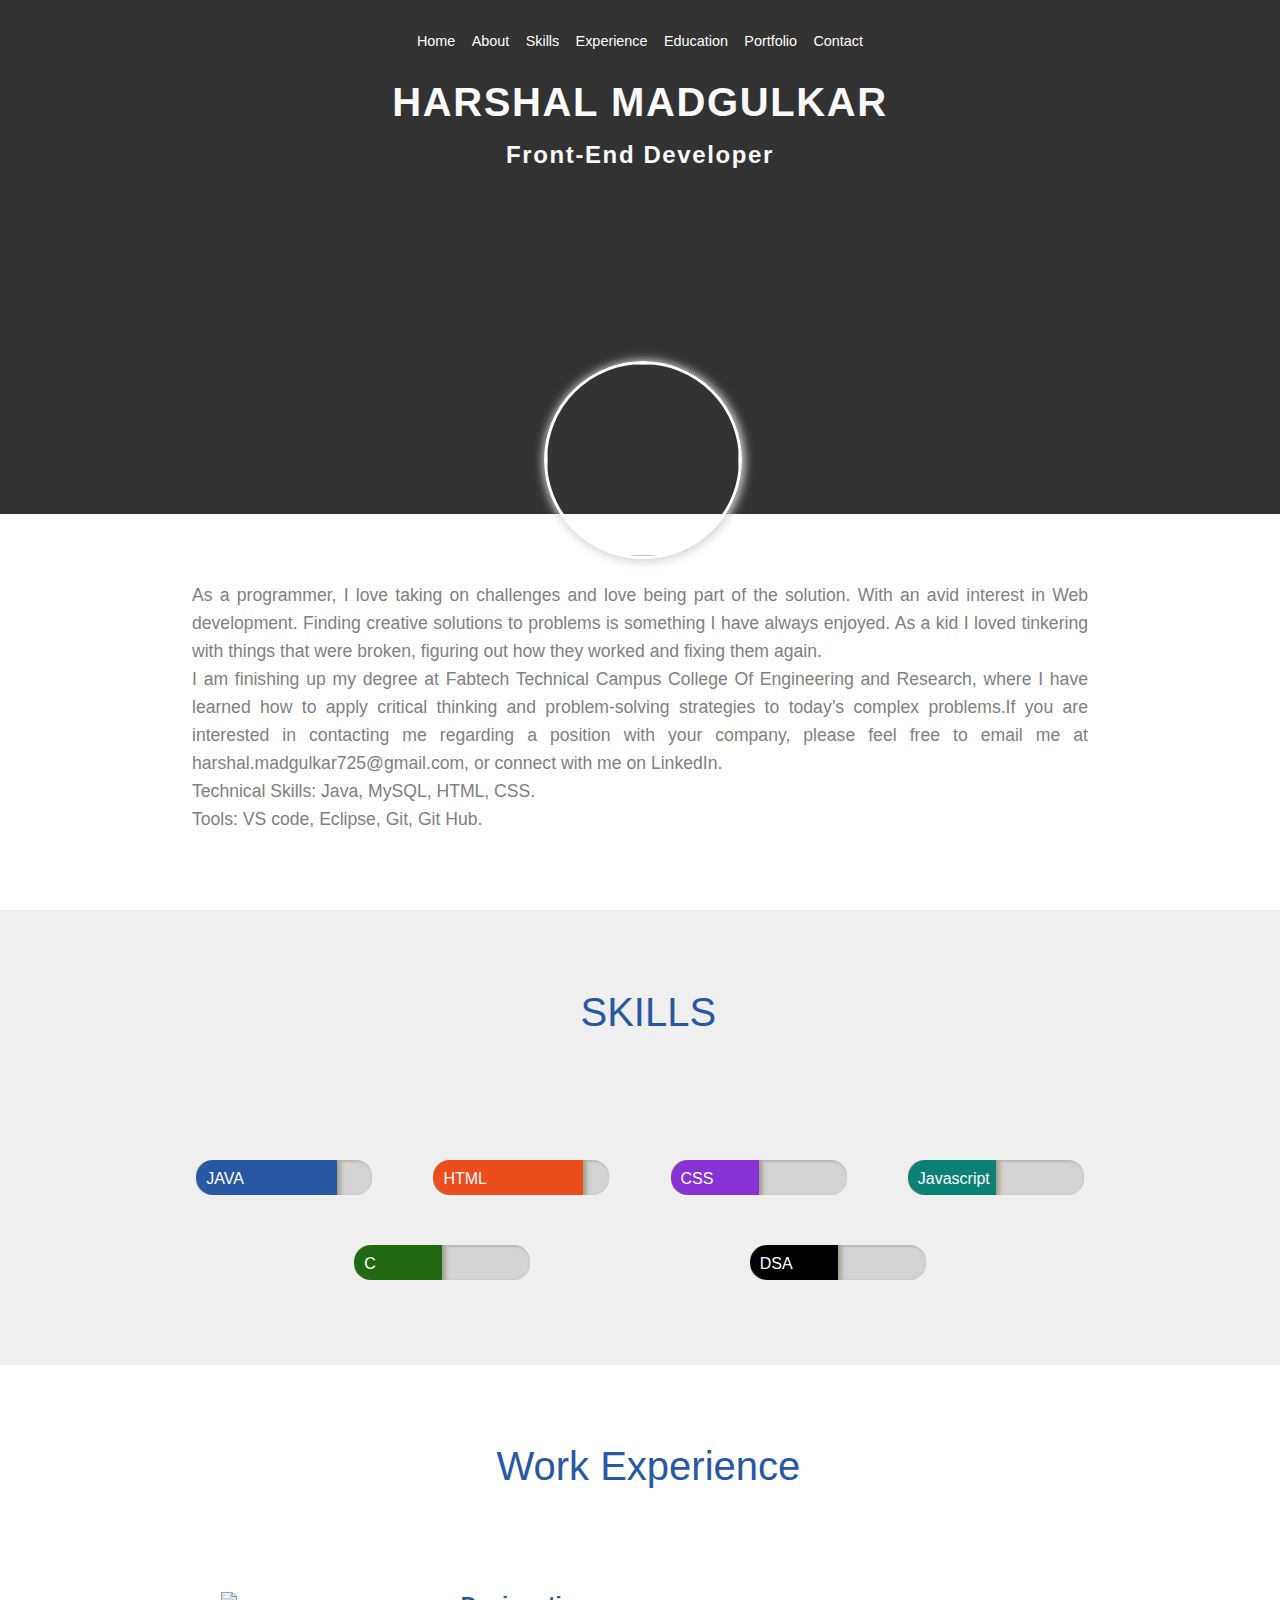
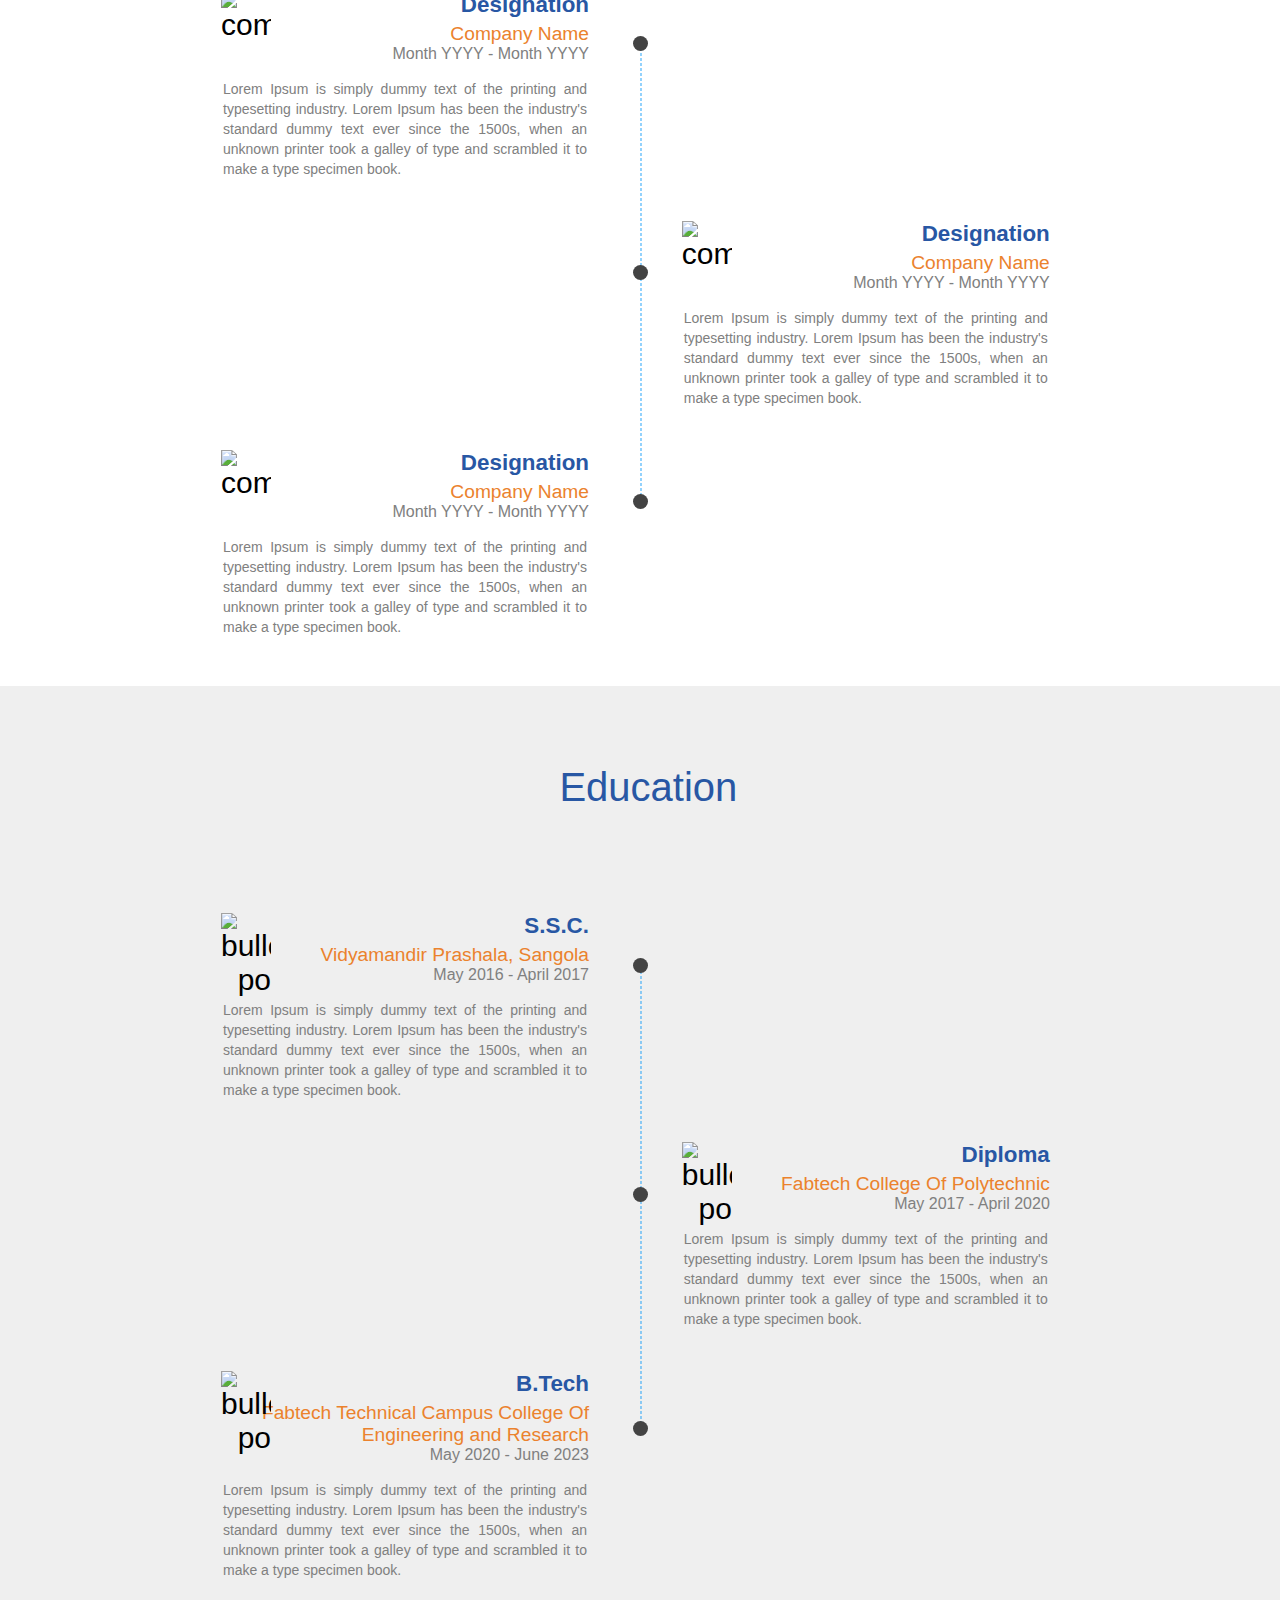
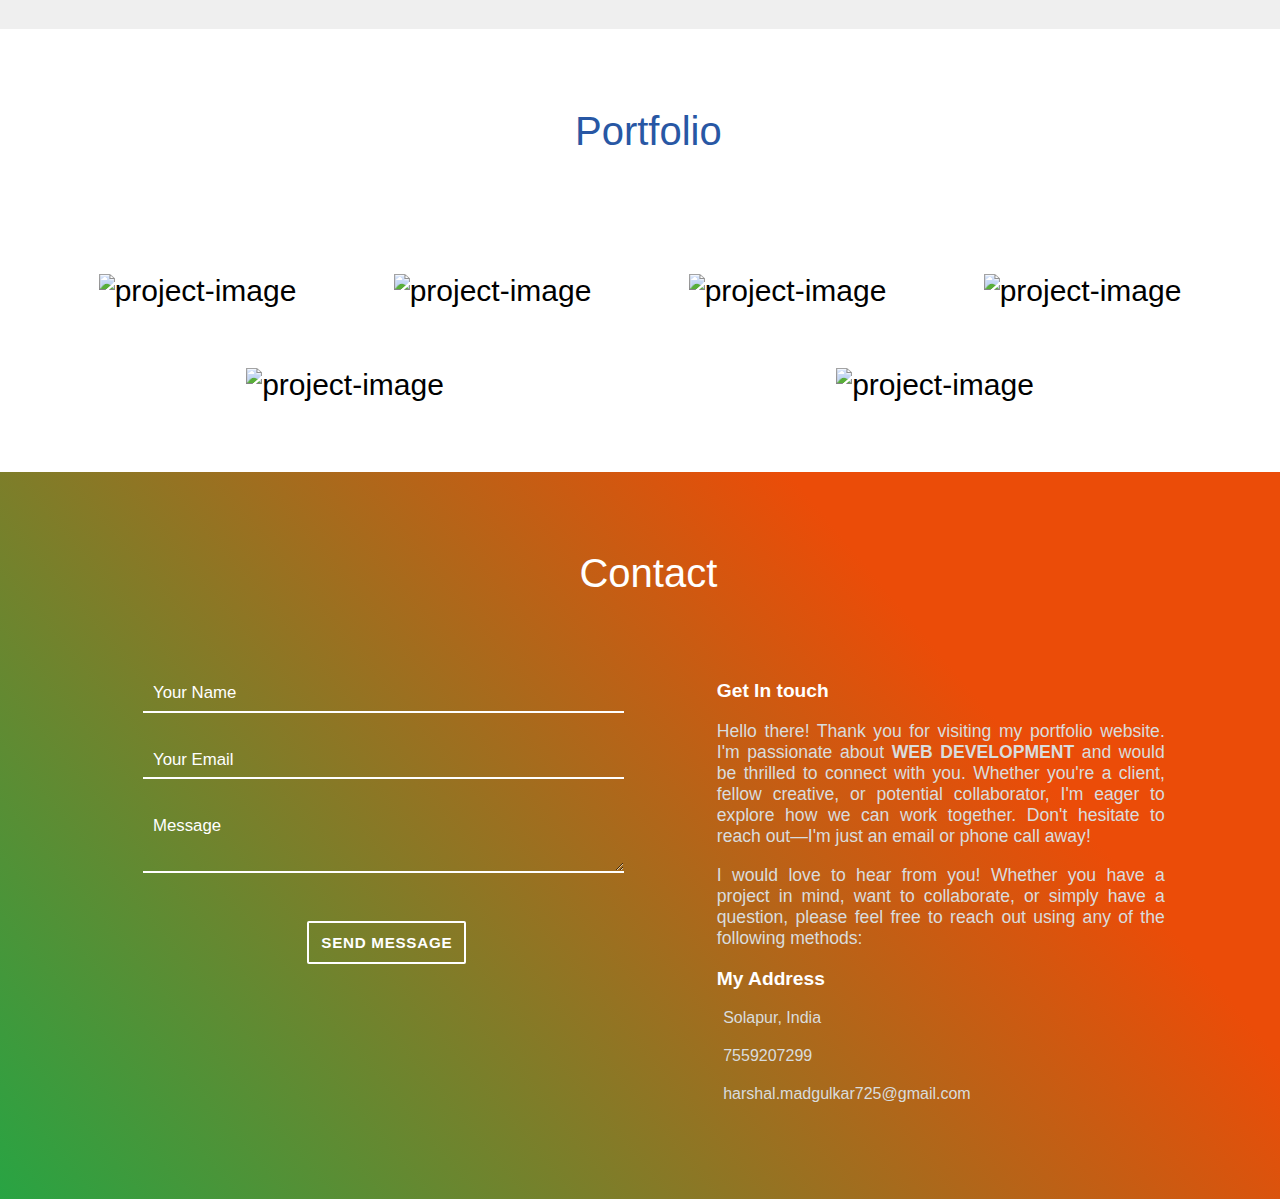
==== index.html @ d9cf42f7 "Contact section updated" ====
<!DOCTYPE html>
<html lang="en">
<head>
    <title> HARSHAL MADGULKAR</title>
    <meta charset="UTF-8">
    <meta http-equiv="X-UA-Compatible" content="IE=edge">
    <meta name="viewport" content="width=device-width, initial-scale=1.0">
    
    <link rel="stylesheet" href="https://use.fontawesome.com/releases/v5.5.0/css/all.css" integrity="sha384-B4dIYHKNBt8Bc12p+WXckhzcICo0wtJAoU8YZTY5qE0Id1GSseTk6S+L3BlXeVIU" crossorigin="anonymous">
    <link rel="stylesheet" type="text/css" href="Full_Resume.css">
    <meta name="viewport" content="width=device-width, initial-scale=1">
</head>
<body>

    <header id="body-header">
        <nav>
            <div class = "dropdown-menu text-right">
                <div class="bars">
                    <i class="fas fa-bars"></i>
                </div>
                
                <div class ="dropdown-list nav-menu">
                    <ul class = "no-list-style">
                        <li >
                            <a href="#"> Home </a>
                        </li>
                        <li>
                            <a href="#about"> About </a>
                        </li>
                        <li>
                            <a href="#skills"> Skills </a>
                        </li>
                        <li>
                            <a href="#experience">Experience</a>
                        </li>
                        <li>
                            <a href="#education">Education</a>
                        </li>
                        <li>
                            <a href="#portfolio">Portfolio</a>
                        </li>
                        <li>
                            <a href="#contact">Contact</a>
                        </li>
                    </ul>
                </div>
            </div>   

            <ul class="no-list-style horizontal-list text-center nav-menu">
                <li>
                    <a href="#"> Home </a>
                </li>
                <li>
                    <a href="#about"> About </a>
                </li>
                <li>
                    <a href="#skills"> Skills </a>
                </li>
                <li>
                    <a href="#experience">Experience</a>
                </li>
                <li>
                    <a href="#education">Education</a>
                </li>
                <li>
                    <a href="#portfolio">Portfolio</a>
                </li>
                <li>
                    <a href="#contact">Contact</a>
                </li>
            </ul>

        </nav>

        <div id="name-social-container">
            <div class="text-center">
                <h1 id="my-name"> HARSHAL MADGULKAR </h1>
            </div>

            <div class="text-center">
                <h1 id="job-role"> Front-End Developer </h1>
            </div>

            <div>
                <ul class="no-list-style horizontal-list text-center social-icons">
                    <li>
                        <a href="https://www.linkedin.com/in/harshal-madgulkar/">
                            <i class="fab fa-linkedin-in"></i>
                        </a>
                    </li>
                    <li>
                        <a href="#">
                            <i class="fab fa-stack-overflow"></i>
                        </a>
                    </li>
                    <li>
                        <a href="#">
                            <i class="fab fa-google-plus-g"></i>
                        </a>
                    </li>
                    <li>
                        <a href="#">
                            <i class="fab fa-facebook-f"></i>
                        </a>
                    </li>
                    <li>
                        <a href="#">
                            <i class="fab fa-instagram"></i>
                        </a>
                    </li>
                </ul>

            </div>

        </div>
    </header>
    <main>

        <section id="about">
            <div id="my-image">
				<img src="image/my-image2.jpg" alt="">
            </div>

            <div id="about-para">
                <p>As a programmer, I love taking on challenges and love being part of the solution. With an avid interest in Web development. Finding creative solutions to problems is something I have always enjoyed. As a kid I loved tinkering with things that were broken, figuring out how they worked and fixing them again. <br>
					I am finishing up my degree at Fabtech Technical Campus College Of Engineering and Research, where I have learned how to apply critical thinking and problem-solving strategies to today’s complex problems.If you are interested in contacting me regarding a position with your company, please feel free to email me at harshal.madgulkar725@gmail.com, or connect with me on LinkedIn. <br>
					Technical Skills: Java, MySQL, HTML, CSS. <br>
					Tools: VS code, Eclipse, Git, Git Hub.
				</p>
            </div>

        </section>

        <section id="skills">
            <h1 class="section-heading mb75px ">
                <span>
                    <i class="fas fa-chalkboard-teacher"></i>
                </span>
                <span> SKILLS </span>
            </h1>

            <div class="skills-display">

                <div class="skill-progress">
                    <div class="eighty-percent mb-blue">
                        <div class="skill-name">
                            <span> JAVA </span>
                        </div>
                    </div>
                </div>
                <div class="skill-progress">
                    <div class="eighty-five-percent mb-orange">
                        <div class="skill-name">
                            <span> HTML </span>
                        </div>
                    </div>
                </div>
                <div class="skill-progress">
                    <div class="seventy-percent mb-light-purple">
                        <div class="skill-name">
                            <span> CSS </span>
                        </div>
                    </div>
                </div>
                <div class="skill-progress">
                    <div class="fifty-percent mb-teal">
                        <div class="skill-name">
                            <span> Javascript </span>
                        </div>
                    </div>
                </div>
                <div class="skill-progress">
                    <div class="fifty-percent mb-green">
                        <div class="skill-name">
                            <span> C </span>
                        </div>
                    </div>
                </div>
                <div class="skill-progress">
                    <div class="fifty-percent mb-light-black">
                        <div class="skill-name">
                            <span> DSA </span>
                        </div>
                    </div>
                </div>

            </div>

        </section>

        <section id="experience">

            <h1 class="section-heading mb75px">
                <span>
                    <i class="fas fa-briefcase"></i>
                </span>
                <span> Work Experience </span>
            </h1>

            <div class="timeline">

                <div class="timeline-box ">
                    <div class="timeline-container">
                        <div class="timeline-logo">
                            <img src="https://ninjasfiles.s3.amazonaws.com/asset_0000000000000030_1550710829_ninjasicon.png" alt="company logo">
                        </div>
                        <h3 class="experience-designation  m0 m-blue"> Designation </h3>
                        <h4 class="experience-company-name"> Company Name </h4>
                        <h5 class="experience-duration m0"> Month YYYY - Month YYYY </h5>

                        <p class="experience-description text-justify"> Lorem Ipsum is simply dummy text of the printing and typesetting industry. Lorem Ipsum has been the industry's standard dummy text ever since the 1500s, when an unknown printer took a galley of type and scrambled it to make a type specimen book. </p>
                    </div>
                </div>
                
                <div class="timeline-box right ">
                    <div class="timeline-container">
                        <div class="timeline-logo">
                            <img src="https://ninjasfiles.s3.amazonaws.com/asset_0000000000000030_1550710829_ninjasicon.png" alt="company logo">
                        </div>
                        <h3 class="experience-designation  m0 m-blue"> Designation </h3>
                        <h4 class="experience-company-name"> Company Name </h4>
                        <h5 class="experience-duration m0"> Month YYYY - Month YYYY </h5>
                        <p class="experience-description text-justify"> Lorem Ipsum is simply dummy text of the printing and typesetting industry. Lorem Ipsum has been the industry's standard dummy text ever since the 1500s, when an unknown printer took a galley of type and scrambled it to make a type specimen book. </p>
                    </div>
                </div>

                <div class="timeline-box left ">
                    <div class="timeline-container">
                        <div class="timeline-logo">
                            <img src="https://ninjasfiles.s3.amazonaws.com/asset_0000000000000030_1550710829_ninjasicon.png" alt="company logo">
                        </div>
                        <h3 class="experience-designation m0 m-blue"> Designation </h3>
                        <h4 class="experience-company-name"> Company Name </h4>
                        <h5 class="experience-duration m0"> Month YYYY - Month YYYY </h5>

                        <p class="experience-description text-justify"> Lorem Ipsum is simply dummy text of the printing and typesetting industry. Lorem Ipsum has been the industry's standard dummy text ever since the 1500s, when an unknown printer took a galley of type and scrambled it to make a type specimen book. </p>
                    </div>
                </div>

                <div id="timeline-divider">
                    <div class="timeline-traveller">
                        <div>
                            <i class="fas fa-plane"></i>
                        </div>
                    </div>
                </div>

            </div>

        </section>

        <section id="education">

            <h1 class="section-heading mb75px">
                <span>
                    <i class="fas fa-graduation-cap"></i>
                </span>
                <span> Education </span>
            </h1>

            <div class="timeline">

                <div class="timeline-box left ">
                    <div class="timeline-container">
                        <div class="timeline-logo">
                            <img src="https://ninjasfiles.s3.amazonaws.com/asset_0000000000000032_1550746413_iiitd_logo.png" alt="bullet-point">
                        </div>
                        <h3 class="experience-designation  m0 m-blue"> S.S.C. </h3>
                        <h4 class="experience-company-name "> Vidyamandir Prashala, Sangola </h4>
                        <h5 class="experience-duration m0"> May 2016 - April 2017 </h5>

                        <p class="experience-description text-justify"> Lorem Ipsum is simply dummy text of the printing and typesetting industry. Lorem Ipsum has been the industry's standard dummy text ever since the 1500s, when an unknown printer took a galley of type and scrambled it to make a type specimen book. </p>
                    </div>
                </div>
                
                <div class="timeline-box right ">
                    <div class="timeline-container">
                        <div class="timeline-logo">
                            <img src="https://ninjasfiles.s3.amazonaws.com/asset_0000000000000032_1550746413_iiitd_logo.png" alt="bullet-point">
                        </div>
                        <h3 class="experience-designation  m0 m-blue"> Diploma </h3>
                        <h4 class="experience-company-name "> Fabtech College Of Polytechnic </h4>
                        <h5 class="experience-duration m0"> May 2017 - April 2020 </h5>

                        <p class="experience-description text-justify"> Lorem Ipsum is simply dummy text of the printing and typesetting industry. Lorem Ipsum has been the industry's standard dummy text ever since the 1500s, when an unknown printer took a galley of type and scrambled it to make a type specimen book. </p>
                    </div>
                </div>

                <div class="timeline-box left ">
                    <div class="timeline-container">
                        <div class="timeline-logo">
                            <img src="https://ninjasfiles.s3.amazonaws.com/asset_0000000000000032_1550746413_iiitd_logo.png" alt="bullet-point">
                        </div>
                        <h3 class="experience-designation  m0 m-blue"> B.Tech </h3>
                        <h4 class="experience-company-name "> Fabtech Technical Campus College Of Engineering and Research </h4>
                        <h5 class="experience-duration m0"> May 2020 - June 2023 </h5>

                        <p class="experience-description text-justify"> Lorem Ipsum is simply dummy text of the printing and typesetting industry. Lorem Ipsum has been the industry's standard dummy text ever since the 1500s, when an unknown printer took a galley of type and scrambled it to make a type specimen book. </p>
                    </div>
                </div>
                
                <div id="timeline-divider">
                    <div class="timeline-traveller">
                        <div>
                            <i class="fas fa-car-side"></i>  
                        </div>
                    </div>
                </div>

            </div>

        </section>

        <section id="portfolio">
            <h1 class="section-heading mb75px">
                <span>
                    <i class="fas fa-th-list"></i>
                </span>
                <span> Portfolio </span>
            </h1>

            <div id="portfolio-container">

                <div class="portfolio-image-container">
                    <img src="https://ninjasfiles.s3.amazonaws.com/asset_0000000000000025_1550237330_codezen_2.png" alt="project-image">
                    <div class="portfolio-details">
                        <p>
                            Write here basic details about the project.
                        </p>
                    </div>

                </div>
                <div class="portfolio-image-container">
                    <img src="https://ninjasfiles.s3.amazonaws.com/asset_0000000000000025_1550237330_codezen_2.png" alt="project-image">
                    <div class="portfolio-details">
                        <p>
                            Write here basic details about the project.
                        </p>
                    </div>

                </div>
                <div class="portfolio-image-container">
                    <img src="https://ninjasfiles.s3.amazonaws.com/asset_0000000000000025_1550237330_codezen_2.png" alt="project-image">
                    <div class="portfolio-details">
                        <p>
                            Write here basic details about the project.
                        </p>
                    </div>

                </div>
                <div class="portfolio-image-container">
                    <img src="https://ninjasfiles.s3.amazonaws.com/asset_0000000000000024_1550237299_codezen.png" alt="project-image">
                    <div class="portfolio-details">
                        <p>
                            Write here basic details about the project.
                        </p>
                    </div>

                </div>
                <div class="portfolio-image-container">
                    <img src="https://ninjasfiles.s3.amazonaws.com/asset_0000000000000024_1550237299_codezen.png" alt="project-image">
                    <div class="portfolio-details">
                        <p>
                            Write here basic details about the project.
                        </p>
                    </div>

                </div>
                <div class="portfolio-image-container">
                    <img src="https://ninjasfiles.s3.amazonaws.com/asset_0000000000000024_1550237299_codezen.png" alt="project-image">
                    <div class="portfolio-details">
                        <p>
                            Write here basic details about the project.
                        </p>
                    </div>

                </div>

            </div>
        </section>

        <section id="contact">
            <h1 class="section-heading mb50px">
                <span>
                    <i class="far fa-address-card"></i>
                </span>
                <span> Contact </span>
            </h1>
            <div id="contact-container">

                <div id="contact-form-container">
                    <form id="contact-form">
                        <!-- <label for="input-name">Your Name</label> -->
                        <input id="input-name" name="name" type="text" required placeholder="Your Name">
                        <input id="input-email" name="input-email" type="email" required placeholder="Your Email">
                        <textarea id="input-message" name="input-message" rows="2" cols=40 placeholder="Message"></textarea>
                        <button class="sub-btn" type="submit">SEND MESSAGE</button>
                    </form>
                </div>
                <div id="my-details-container">

                    <h3> Get In touch </h3>
                    <p> Hello there! Thank you for visiting my portfolio website. I'm passionate about <b> WEB DEVELOPMENT </b> and would be thrilled to connect with you. Whether you're a client, fellow creative, or potential collaborator, I'm eager to explore how we can work together. Don't hesitate to reach out—I'm just an email or phone call away! </p>
                    <p> I would love to hear from you! Whether you have a project in mind, want to collaborate, or simply have a question, please feel free to reach out using any of the following methods: </p>

                    <h3> My Address </h3>
                    <div class="my-details-info-container">
                        <i class="fas fa-map-marker-alt"></i>
                        <span>Solapur, India</span>
                    </div>
                    <div class="my-details-info-container">
                        <i class="fas fa-mobile-alt"></i>
                        <span>7559207299</span>
                    </div>
                    <div class="my-details-info-container">
                        <i class="far fa-envelope"></i>
                        <span>harshal.madgulkar725@gmail.com</span>
                    </div>
                </div>
            </div>

            <div class="text-center social-icons">

                <ul class="no-list-style horizontal-list">

                    <li>
                        <a href="https://www.linkedin.com/in/harshal-madgulkar/" target="_blank">
                            <i class="fab fa-linkedin-in"></i>
                        </a>
                    </li>

                    <li>
                        <a href="" target="_blank">
                            <i class="fab fa-stack-overflow"></i>
                        </a>
                    </li>

                    <li>
                        <a href = "mailto:harshal.madgulkar725@gmail.com?subject = Feedback&body = Message">
                            <i class="far fa-envelope-open"></i>
                        </a>
                    </li>

                    <li>
                        <a href="" target="_blank">
                            <i class="fab fa-facebook-f"></i>
                        </a>
                    </li>

                    <li>
                        <a href="" target="_blank">
                            <i class="fab fa-instagram"></i>
                        </a>
                    </li>
                </ul>
            </div>
        </section>

    </main>
<script src="Full_Resume.js"></script>
</body>
</html>
---- Full_Resume.css ----
body {
    margin: 0px;
    font-family: sans-serif;
    font-size: 30px;
}

body::-webkit-scrollbar { 
    display: none; 
}


/* Body Header */

#body-header {
    height: 55vh;
    opacity: 0.8;
    background-color: #000000;
    /* background-image: url(https://ninjasfiles.s3.amazonaws.com/asset_0000000000000020_1549743985_macbook_mouse.jpg); */
    background-size: cover;
    background-position: center;
    background-attachment: fixed;
    padding-top: 1.2rem;
}



/* Horizontal Lists */

.bars{
    color: white;
    margin: 0;
    margin-right: 5%;
    display: none;
}

.bars i {
    font-size: 2rem;
}

.dropdown-list{
    margin: 0;
    display: none;
    background-color: #828470;
    box-shadow: 0px 4px 8px 1px #535547;
}

.dropdown-list ul{
    margin: 0.2rem 0.2rem;
    text-align: left;
    padding: 0px 0.8rem;
}

.dropdown-menu:hover .dropdown-list{
    display: block;
    position: absolute;
    right: 3%;
}

.dropdown-list li{
    margin: 0.4rem 0px;
}

.no-list-style{
    list-style: none;
}

.no-list-style li {
    font-weight: 100;
    font-size: 0.9rem;
}

.no-list-style li a{
    list-style: none;
    color: white;
    text-decoration: none;
}

.horizontal-list {
    padding-left: 0px;
    margin: 0px;
}

.horizontal-list li {
    display: inline-block;
    margin: 4px;
}


.nav-menu li a {
    transition: color 0.5s, border-bottom 4s;
}

.nav-menu li a:hover {
    color: lightgrey;
    border-bottom: 1px solid black;
}

/* Name and Social Icons*/

#name-social-container {
    margin-top: 2vh;
}

#my-name {
    font-size: 2.5rem;
    letter-spacing: 0.1rem;
    color: rgb(249, 249, 249);
    font-weight: 700;
    margin-bottom: 0.5rem;
}

#job-role {
    font-size: 1.5rem;
    letter-spacing: 0.1rem;
    color: rgb(249, 249, 249);
    font-weight: 700;
    margin-bottom: 0.5rem;
}

.social-icons li {
    border-radius: 50%;
    height: auto;
    width: auto;
}

.social-icons li a i {
    padding: 10px;
    font-size: 1rem;
    border-radius: 50%;
}

.social-icons li:hover {
    box-shadow: 0px 0px 5px 5px rgb(68, 255, 0);
    /* border-radius: 50%; */
}


/* Section Classes */

section {
    display: flex;
    flex-direction: column;
    align-items: center;
    padding-bottom: 20px;
}

section:nth-child(2n) {
    background-color: #9e9b9b29;
}

section:nth-child(2n + 1) {
    background-color: white;
}

.section-heading {
    width: auto;
    padding: 20px 10px 10px;
    font-weight: 400;
}

.section-heading span {
    font-size: 40px;
    color: #2857a4;
    display: inline-block;
    padding-top: 10px;
    margin-right: 0.5rem;
}

/* About Section */

#about {
    height: auto;
    width: 100%;
    position: relative;
    margin-bottom: 30px;
}

#my-image {
    height: 12rem;
    width: 12rem;
    margin: auto;
    margin-top: -17vh;
}

#my-image img {
    height: 100%;
    width: 100%;
    border-radius: 50%;
    border: 3px solid white;
    box-shadow: 1px 1px 10px 2px lightgrey;
}

#about-para {
    padding: 10px;
    width: 70%;
    text-align: justify;
    color: grey;
    line-height: 28px;
    font-size: 1.1rem;
    margin: auto;
}


/* /Skills Section/ */

.skills-display {
    width: 75%;
    padding: 10px;
    margin-bottom: 30px;
    display: flex;
    flex-wrap: wrap;
    justify-content: space-evenly;
}

.skill-progress {
    width: 11rem;
    height: 2.2rem;
    background-color: lightgrey;
    border-radius: 1rem;
    box-shadow: 1px 1px 2px 1px #b9b9b9 inset;
    margin: 25px;
    overflow: hidden;
}

.skill-progress > div {
    border-radius: 20px 0px 0px 20px;
    box-shadow: 1px 1px 5px 2px #989882;
}

.skill-name span {
    color: white;
    font-size: 1rem;
    margin-left: 10px;
    vertical-align: middle;
}


/* Work Experience */

.timeline {
    position: relative;
    width: 75%;
}

.timeline-box {
    padding: 5px;
    width: 40%;
    min-height: 150px;
    position: relative;
    left: 5%;
    text-align: right;
}

.timeline-box::after {
    content: '';
    position: absolute;
    width: 15px;
    height: 15px;
    background-color: rgb(67, 67, 67);
    top: 25%;
    border-radius: 50%;
    z-index: 2;
}

.timeline-box:nth-child(2n) {
    left: 53%;
}

.timeline-box:nth-child(2n+1)::after {
    right: -11.8%;
}

.timeline-box:nth-child(2n)::after {
    left: -9%;
}

.timeline-container {
    padding: 8px;
}

.timeline-logo {
    position: absolute;
    width: 50px;
    overflow: hidden;
}

.timeline-logo > img {
    width: 100%;
}

#timeline-divider {
    position: absolute;
    width: 0;
    top: 10%;
    left: 50%;
    border: 1px dashed #0096fa6b;
    height: 65%;
    color: #433E3F;
}

#timeline-divider .timeline-traveller {
    position: sticky;
    top: 135px;
    z-index: 2;
}

#timeline-divider i {
    transform: rotate(90deg);
    margin-top: -35px;
    display: block;
    color: #2857a4;
}

.experience-designation {
    font-size: 1.4rem;
}

.experience-company-name {
    margin: 5px 0 0;
    color: #eb822d;
    font-weight: 400;
    font-size: 1.2rem;
}

.experience-duration {
    color: #9e9b9b;
    font-weight: 100;
    color: grey;
    font-size: 1rem;
}

.experience-description {
    font-size: 14px;
    padding: 2px;
    color: grey;
    line-height: 20px;
}

/* Portfolio Section */

#portfolio-container {
    box-sizing: border-box;
    display: flex;
    flex-wrap: wrap;
    padding: 0 50px;
    margin-bottom: 20px;
    justify-content: space-around;
}

.portfolio-image-container {
    max-width: 300px;
    overflow: hidden;
    margin: 30px;
    background-size: cover;
    background-repeat: no-repeat;
    position: relative;
}

.portfolio-image-container img {
    width: 100%;
    height: 100%;
}

.portfolio-details {
    transition: all 0.5s ease-in-out;
    position: absolute;
    top: 0;
    left: 0;
    height: 100%;
    color: transparent;
    text-align: center;
    padding: 10px;
}

.portfolio-image-container:hover {
    box-shadow: 0 0 20px #74ADC8;
}

.portfolio-image-container:hover .portfolio-details {
    background-color: #80808078;
    color: white;
}



/* Contact Form */

#contact {
    /* background-color: #0abcf9; */
    background-image: linear-gradient(50deg, #28a443 0%, #eb4c08 74%);
    color: white;
    padding-bottom: 40px;
}

#contact h1,
#contact h1 span {
    color: white;
}

#contact-form {
    margin-left: 20%;
}

#contact-form ::placeholder {
    color: white;
}

#contact-container {
    display: flex;
}

#my-details-container {
    width: 35%;
    margin-left: 6%;
}

#my-details-container h3 {
    color: white;
    font-weight: 550;
    font-size: 1.2rem;
}

#contact-form-container {
    width: 50%;
}

#my-details-container p {
    color: #d9dcdd;
    font-size: 1.1rem;
    text-align: justify;
}

.my-details-info-container {
    margin-bottom: 20px;
    color: #d9dcdd;
    font-size: 1rem;
}

.my-details-info-container span {
    margin-left: 0.4rem;
}

.my-details-info-container i {
    color: white;
}

.my-details-icon {
    width: 1rem;
    height: 1rem;
    vertical-align: bottom;
    margin-right: 0.5rem;
}


#contact-form input,
textarea{
    max-width: 90%;
    margin: 15px;
    padding: 4px 10px;
    border: 0px solid transparent;
    border-bottom: 2px solid white;
    color: #000000;
    background: transparent;
    width: 90%;
    line-height: 1.6;
    font-size: 1.05rem;
    font-family: sans-serif;
    cursor: auto;
    caret-color: black;
}

#contact-form button[type="submit"] {
    background: transparent;
    font-size: 0.95rem;
    border: 2px solid white;
    margin-top: 5%;
    margin-left: 35%;
    border-radius: 2px;
    color: white;
    font-family: sans-serif;
    font-weight: 700;
    letter-spacing: 0.046875em;
    line-height: 1;
    padding: 0.8em 0.8em 0.78em;
    text-transform: uppercase;
}

#contact-form button:hover {
    background: white;
    color: #13386fe0;
}

#contact .social-icons li a i {
    font-size: 1.2rem;
    margin: 10px;
    /* padding: 10px 14px 20px 10px; */

}

input:focus,
select:focus,
textarea:focus,
button:focus {
    outline: none;
}

/* Common Text Align Classes */

.text-right{
    text-align: right;
}

.text-center {
    text-align: center;
}

.text-justify {
    text-align: justify;
}

/* Common Margin Classes */

.m0 {
    margin: 0;
}

.mb75px {
    margin-bottom: 75px;
}

.mb50px {
    margin-bottom: 50px;
}



/*common color classes */

.text-highlight {
    color: #2857a4;
    font-weight: 600;

}


/* setting background-color */

.m-blue {
    color: #2857a4;
}

.mb-blue {
    background-color: #2857a4;
}

.mb-light-black {
    background-color: #000000;
}

.mb-orange {
    background-color: #ec4d1c;
}

.mb-green {
    background-color: #206910;
}

.mb-teal {
    background-color: #0b8176;
}

.mb-light-purple {
    background-color: #8831d5;
}



/*Percentage Classes */

.eighty-five-percent {
    height: inherit;
    width: 85%;
}

.eighty-percent {
    height: inherit;
    width: 80%;
}

.fifty-percent {
    height: inherit;
    width: 50%;
}

.seventy-percent {
    height: inherit;
    width: 50%;
}

@media only screen and (max-width: 768px) {
    .timeline-box {
        width: 90%;
        left: 10% !important;
    }

    .timeline-box::after {
        left: -10% !important;
    }

    #timeline-divider {
        top: 10%;
        left: 2%;
    }

    #contact-form {
        margin-left: 0%;
    }

    #contact-container {
        flex-wrap: wrap;
    }

    #my-details-container {
        width: 80%;
        margin: 10%;
    }

    #contact-form-container {
        width: 80%;
        margin: 10%;
    }

    #name-social-container {
        margin-top: 0vh;
    }
    
    #my-name {
        font-size: 2rem;
        letter-spacing: 0.1rem;
        color: rgb(249, 249, 249);
        font-weight: 700;
        margin-bottom: 0.5rem;
    }
    
    #job-role {
        font-size: 1.5rem;
        letter-spacing: 0.1rem;
        color: rgb(249, 249, 249);
        font-weight: 700;
        margin-bottom: 0.5rem;
    }
}

@media only screen and (max-width: 572px) {
    
    .timeline-box {
        width: 100%;
        left: 10% !important;
    }

    .bars {
        display: block;
    }
    
    .nav-menu {
        display: none;
    }

    #name-social-container {
        margin-top: 0vh;
    }
    
    #my-name {
        font-size: 2rem;
        letter-spacing: 0.1rem;
        color: rgb(249, 249, 249);
        font-weight: 700;
        margin-bottom: 0.5rem;
    }
    
    #job-role {
        font-size: 1.5rem;
        letter-spacing: 0.1rem;
        color: rgb(249, 249, 249);
        font-weight: 700;
        margin-bottom: 0.5rem;
    }
}
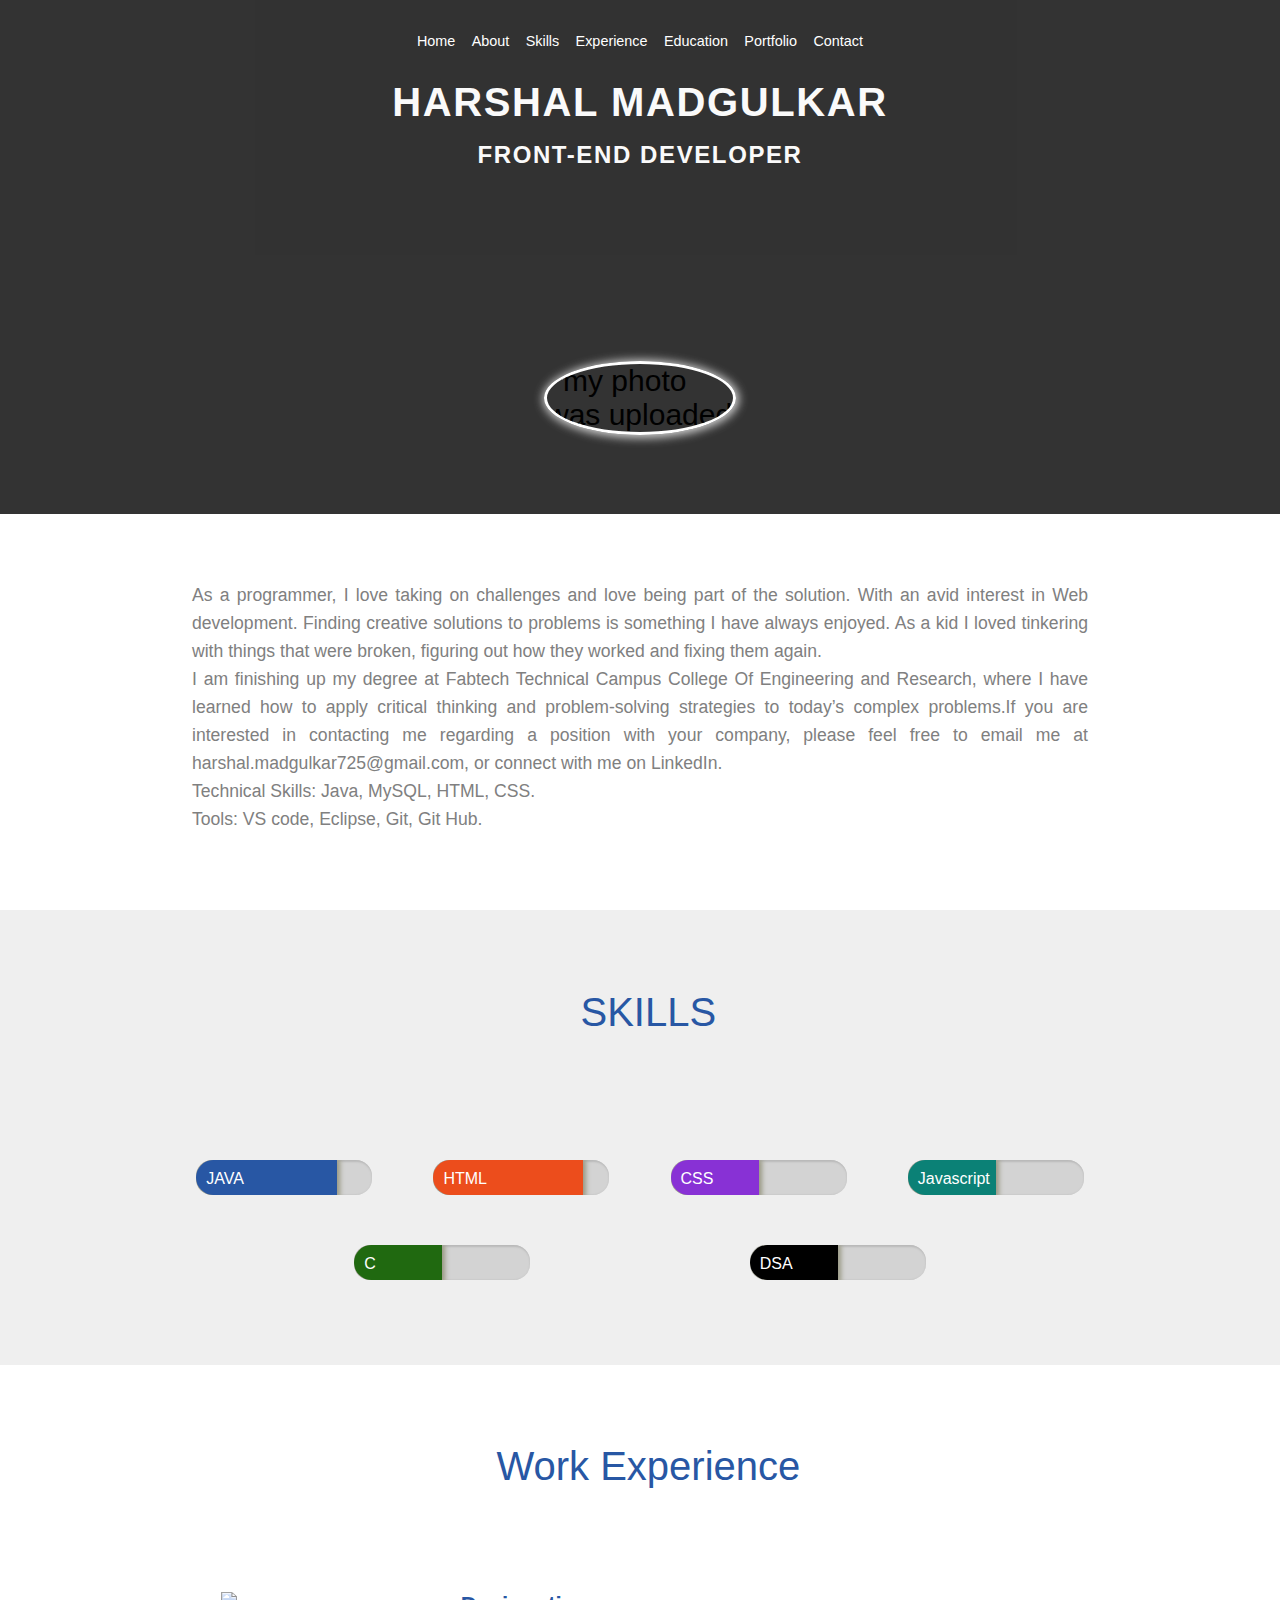
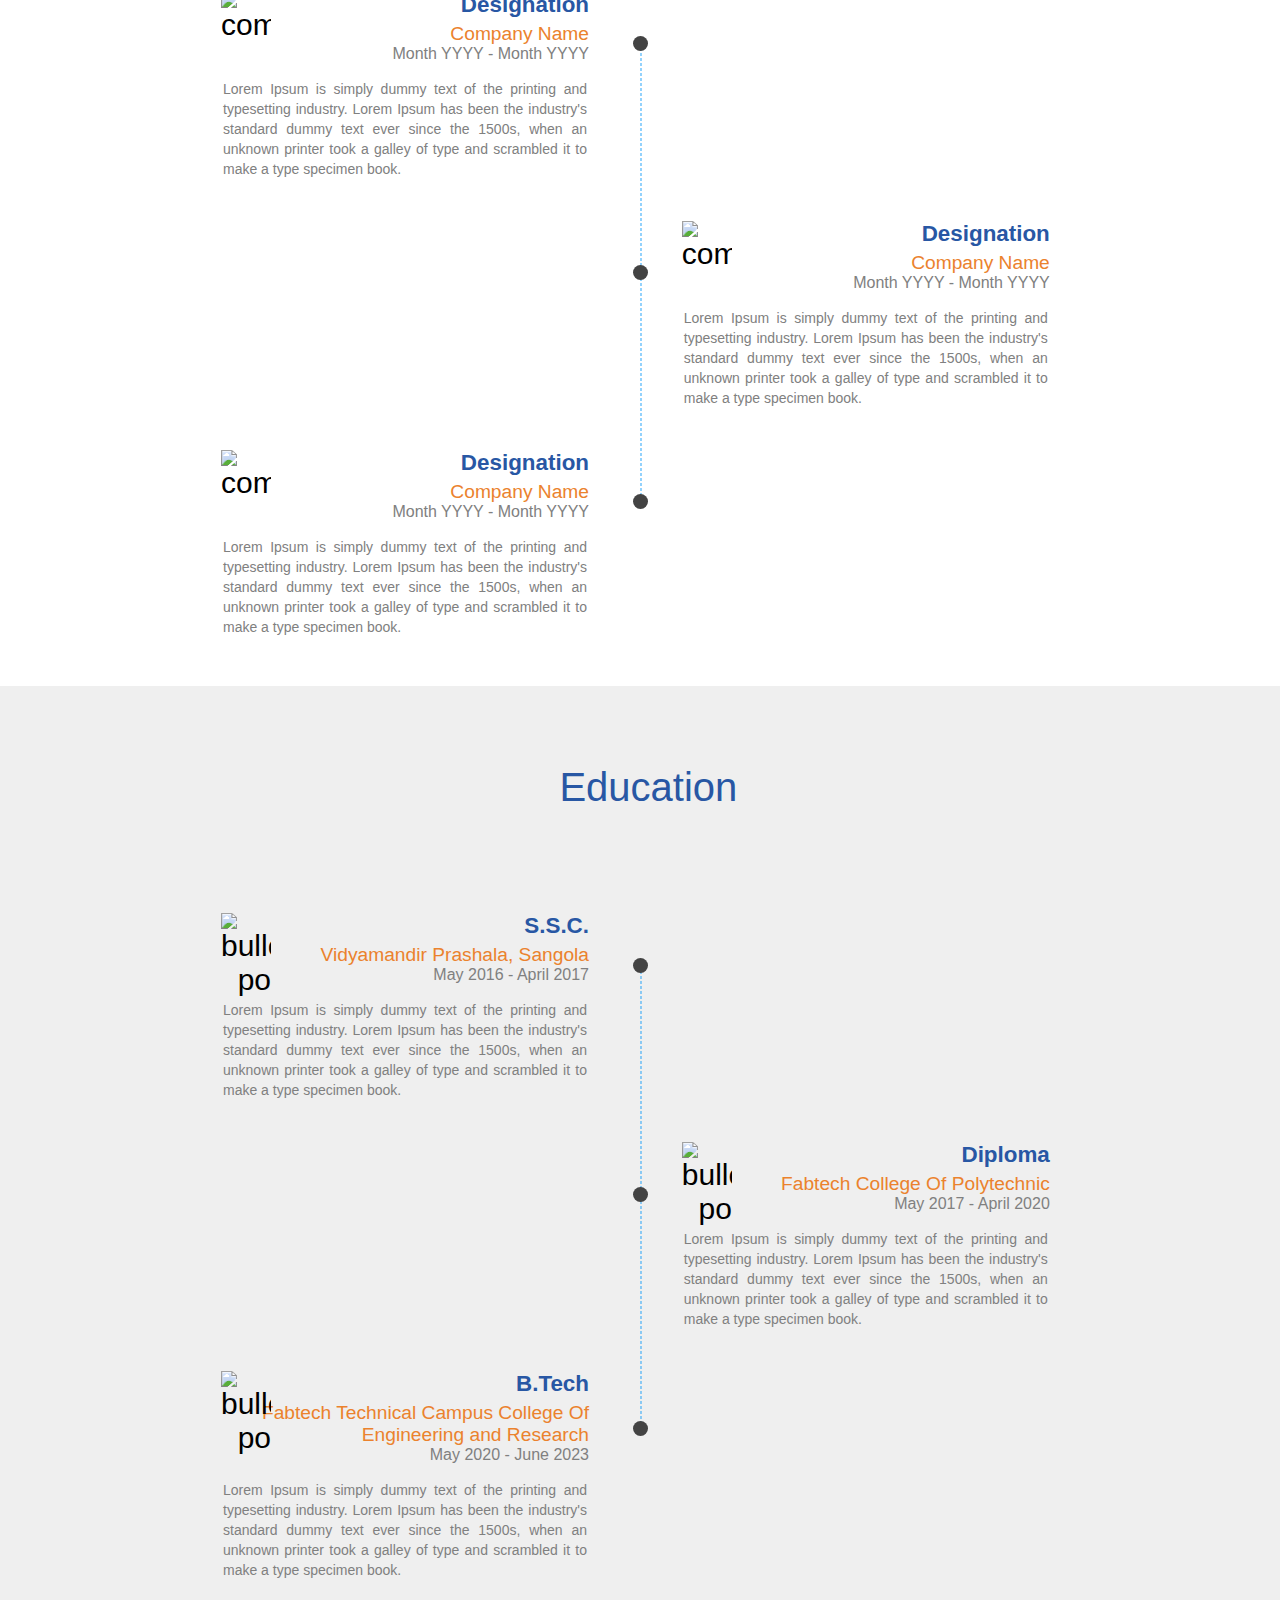
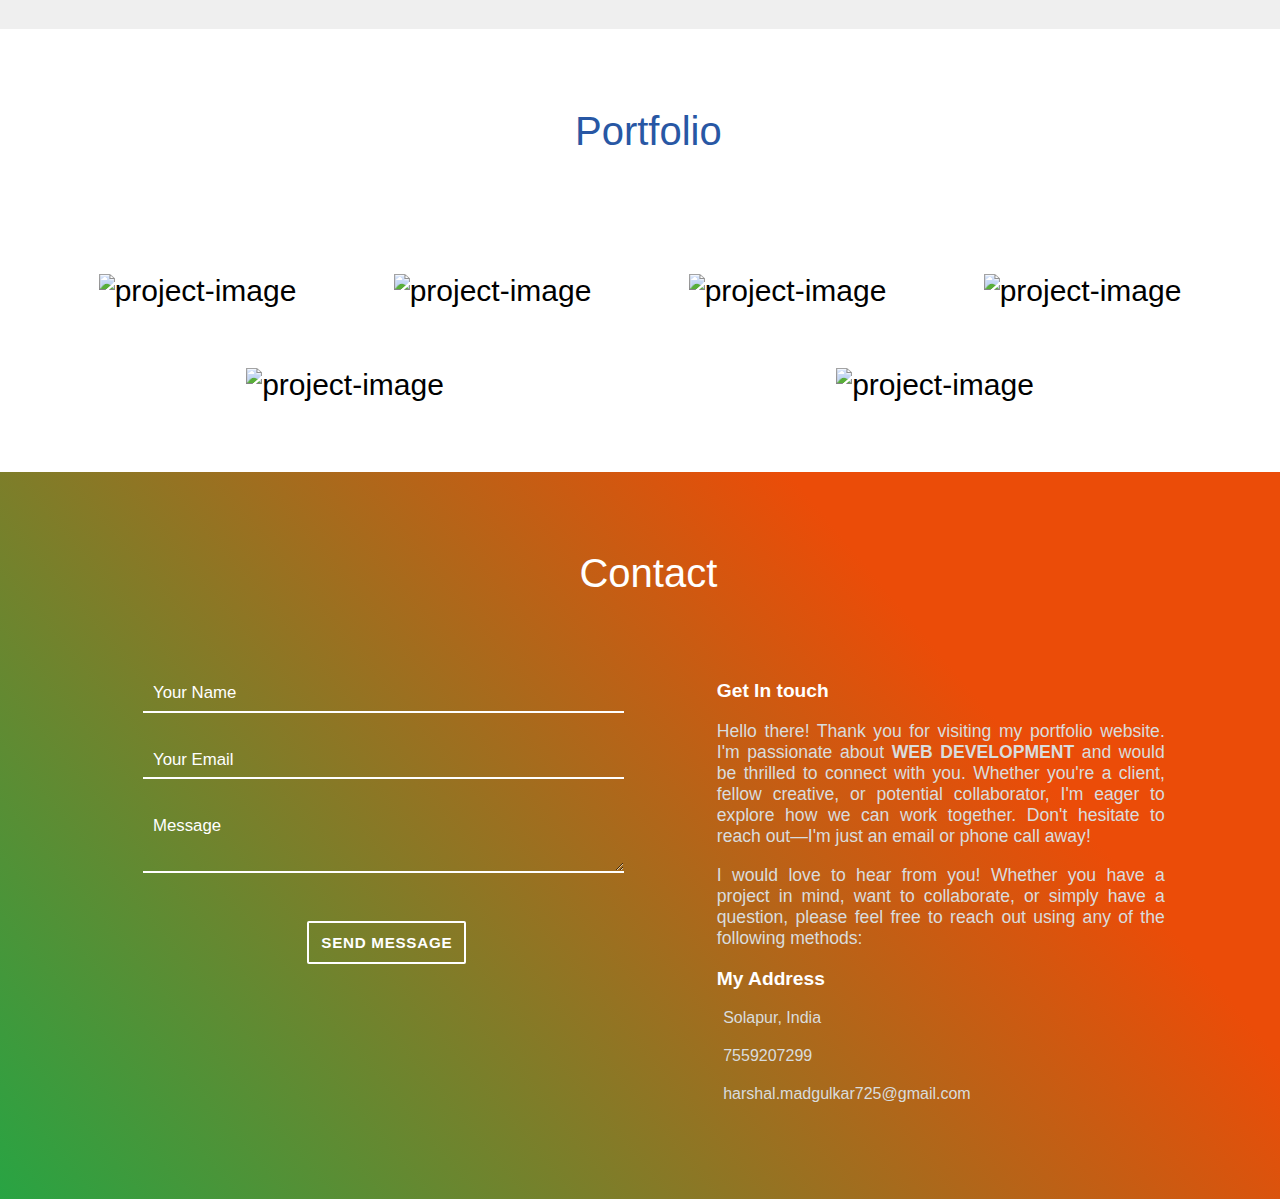
==== commit 980c15e2: "Added scrolling effect" ====
--- a/index.html
+++ b/index.html
@@ -4,8 +4,6 @@
     <title> HARSHAL MADGULKAR</title>
     <meta charset="UTF-8">
     <meta http-equiv="X-UA-Compatible" content="IE=edge">
-    <meta name="viewport" content="width=device-width, initial-scale=1.0">
-    
     <link rel="stylesheet" href="https://use.fontawesome.com/releases/v5.5.0/css/all.css" integrity="sha384-B4dIYHKNBt8Bc12p+WXckhzcICo0wtJAoU8YZTY5qE0Id1GSseTk6S+L3BlXeVIU" crossorigin="anonymous">
     <link rel="stylesheet" type="text/css" href="Full_Resume.css">
     <meta name="viewport" content="width=device-width, initial-scale=1">
@@ -22,13 +20,13 @@
                 <div class ="dropdown-list nav-menu">
                     <ul class = "no-list-style">
                         <li >
-                            <a href="#"> Home </a>
-                        </li>
-                        <li>
-                            <a href="#about"> About </a>
-                        </li>
-                        <li>
-                            <a href="#skills"> Skills </a>
+                            <a href="#">Home</a>
+                        </li>
+                        <li>
+                            <a href="#about">About</a>
+                        </li>
+                        <li>
+                            <a href="#skills">Skills</a>
                         </li>
                         <li>
                             <a href="#experience">Experience</a>
@@ -48,13 +46,13 @@
 
             <ul class="no-list-style horizontal-list text-center nav-menu">
                 <li>
-                    <a href="#"> Home </a>
-                </li>
-                <li>
-                    <a href="#about"> About </a>
-                </li>
-                <li>
-                    <a href="#skills"> Skills </a>
+                    <a href="#">Home</a>
+                </li>
+                <li>
+                    <a href="#about">About</a>
+                </li>
+                <li>
+                    <a href="#skills">Skills</a>
                 </li>
                 <li>
                     <a href="#experience">Experience</a>
@@ -109,18 +107,14 @@
                         </a>
                     </li>
                 </ul>
-
-            </div>
-
+            </div>
         </div>
     </header>
     <main>
-
         <section id="about">
             <div id="my-image">
-				<img src="image/my-image2.jpg" alt="">
-            </div>
-
+				<img src="./image/my-image2.jpg" alt="my photo was uploaded">
+            </div>
             <div id="about-para">
                 <p>As a programmer, I love taking on challenges and love being part of the solution. With an avid interest in Web development. Finding creative solutions to problems is something I have always enjoyed. As a kid I loved tinkering with things that were broken, figuring out how they worked and fixing them again. <br>
 					I am finishing up my degree at Fabtech Technical Campus College Of Engineering and Research, where I have learned how to apply critical thinking and problem-solving strategies to today’s complex problems.If you are interested in contacting me regarding a position with your company, please feel free to email me at harshal.madgulkar725@gmail.com, or connect with me on LinkedIn. <br>
@@ -128,7 +122,6 @@
 					Tools: VS code, Eclipse, Git, Git Hub.
 				</p>
             </div>
-
         </section>
 
         <section id="skills">
--- a/Full_Resume.css
+++ b/Full_Resume.css
@@ -40,20 +40,20 @@
 .dropdown-list{
     margin: 0;
     display: none;
-    background-color: #828470;
+    background-color: #1f1f1e;
     box-shadow: 0px 4px 8px 1px #535547;
+}
+
+.dropdown-menu:hover .dropdown-list{
+    display: block;
+    position: absolute;
+    right: 3%;
 }
 
 .dropdown-list ul{
     margin: 0.2rem 0.2rem;
     text-align: left;
     padding: 0px 0.8rem;
-}
-
-.dropdown-menu:hover .dropdown-list{
-    display: block;
-    position: absolute;
-    right: 3%;
 }
 
 .dropdown-list li{
@@ -115,6 +115,7 @@
     color: rgb(249, 249, 249);
     font-weight: 700;
     margin-bottom: 0.5rem;
+    text-transform: uppercase;
 }
 
 .social-icons li {
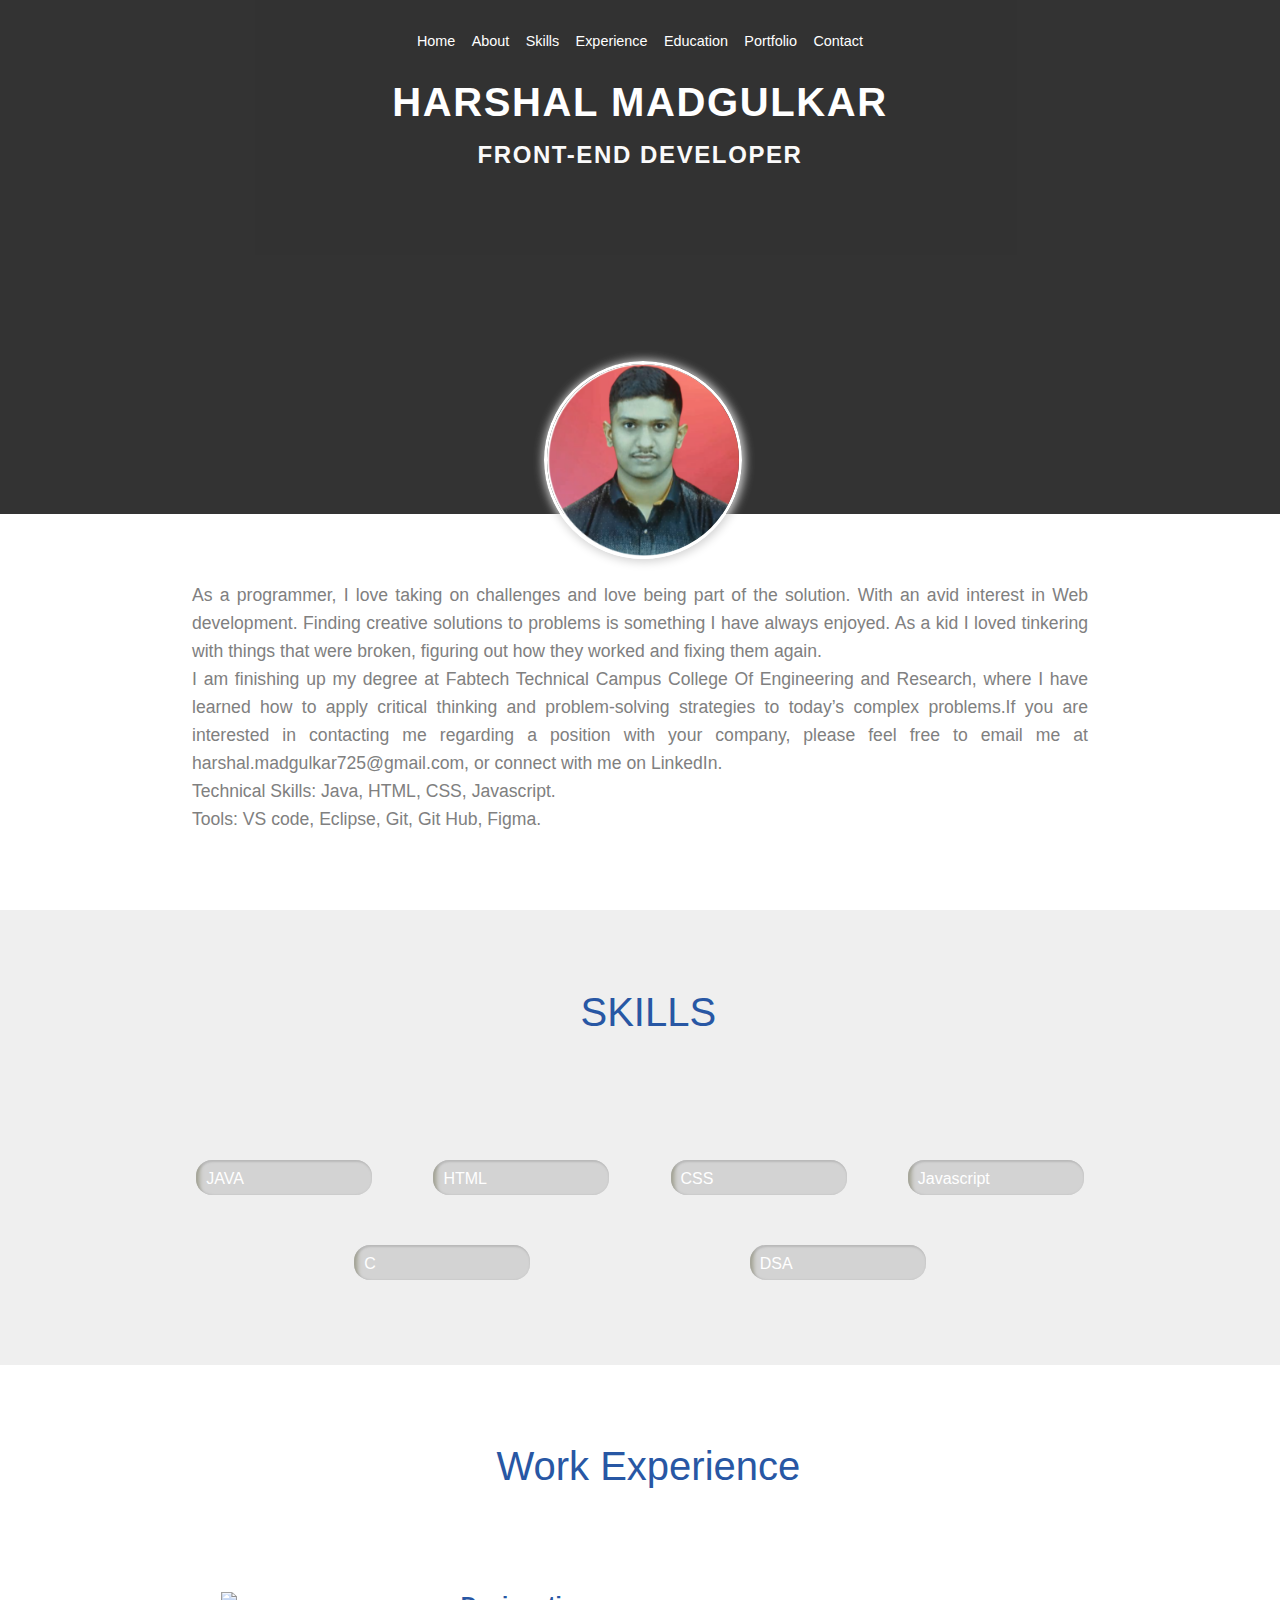
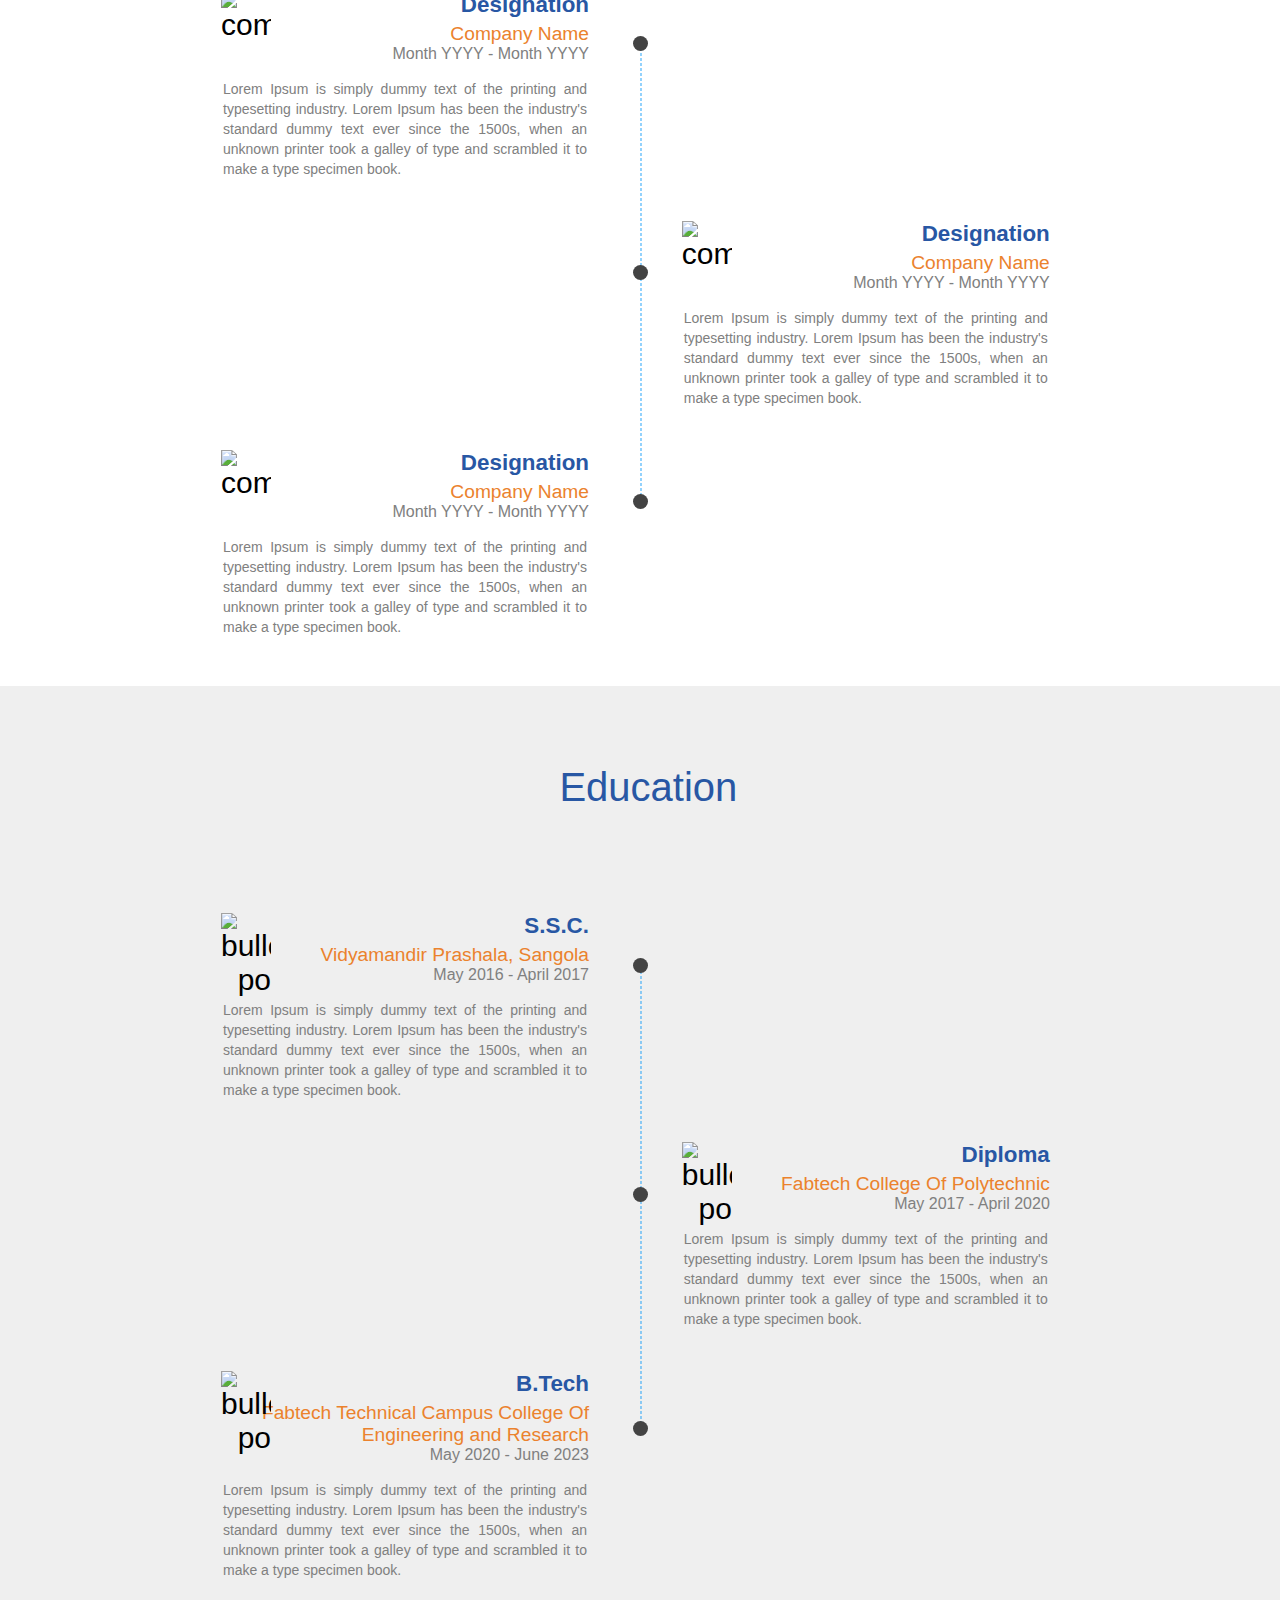
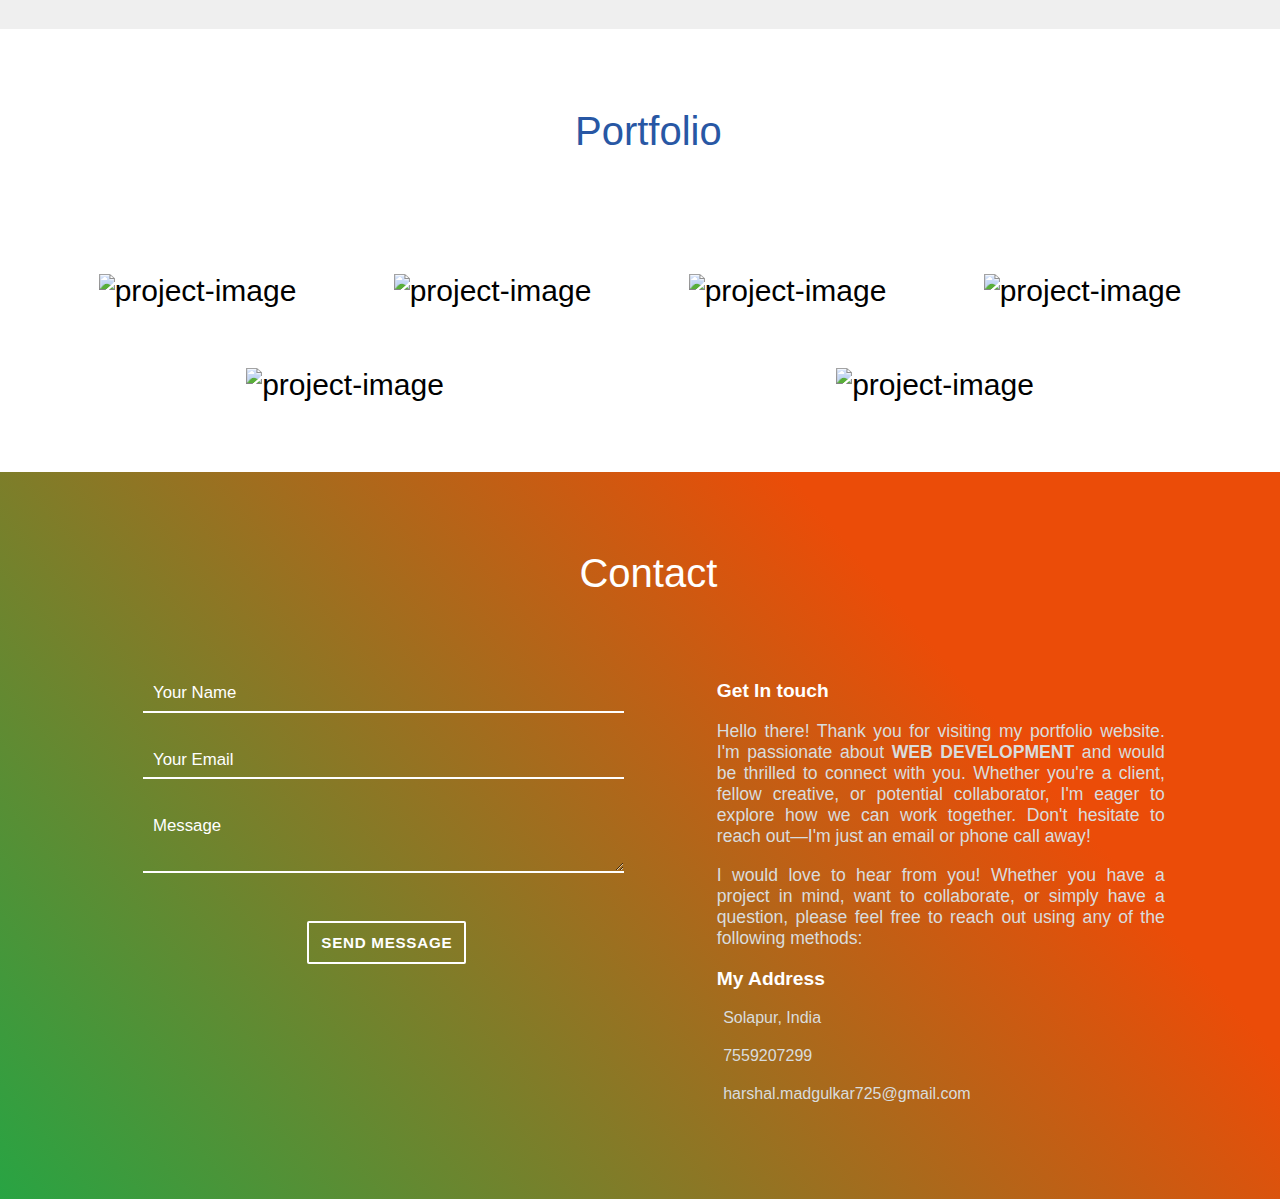
==== commit 02401372: "Scrolling effect added and photo changed" ====
--- a/index.html
+++ b/index.html
@@ -1,25 +1,28 @@
 <!DOCTYPE html>
 <html lang="en">
+
 <head>
     <title> HARSHAL MADGULKAR</title>
     <meta charset="UTF-8">
     <meta http-equiv="X-UA-Compatible" content="IE=edge">
-    <link rel="stylesheet" href="https://use.fontawesome.com/releases/v5.5.0/css/all.css" integrity="sha384-B4dIYHKNBt8Bc12p+WXckhzcICo0wtJAoU8YZTY5qE0Id1GSseTk6S+L3BlXeVIU" crossorigin="anonymous">
+    <link rel="stylesheet" href="https://use.fontawesome.com/releases/v5.5.0/css/all.css"
+        integrity="sha384-B4dIYHKNBt8Bc12p+WXckhzcICo0wtJAoU8YZTY5qE0Id1GSseTk6S+L3BlXeVIU" crossorigin="anonymous">
     <link rel="stylesheet" type="text/css" href="Full_Resume.css">
     <meta name="viewport" content="width=device-width, initial-scale=1">
 </head>
+
 <body>
 
     <header id="body-header">
         <nav>
-            <div class = "dropdown-menu text-right">
+            <div class="dropdown-menu text-right">
                 <div class="bars">
                     <i class="fas fa-bars"></i>
                 </div>
-                
-                <div class ="dropdown-list nav-menu">
-                    <ul class = "no-list-style">
-                        <li >
+
+                <div class="dropdown-list nav-menu">
+                    <ul class="no-list-style">
+                        <li>
                             <a href="#">Home</a>
                         </li>
                         <li>
@@ -42,7 +45,7 @@
                         </li>
                     </ul>
                 </div>
-            </div>   
+            </div>
 
             <ul class="no-list-style horizontal-list text-center nav-menu">
                 <li>
@@ -113,14 +116,20 @@
     <main>
         <section id="about">
             <div id="my-image">
-				<img src="./image/my-image2.jpg" alt="my photo was uploaded">
+                <img src="./image/my-image2.png" alt="my photo was uploaded">
             </div>
             <div id="about-para">
-                <p>As a programmer, I love taking on challenges and love being part of the solution. With an avid interest in Web development. Finding creative solutions to problems is something I have always enjoyed. As a kid I loved tinkering with things that were broken, figuring out how they worked and fixing them again. <br>
-					I am finishing up my degree at Fabtech Technical Campus College Of Engineering and Research, where I have learned how to apply critical thinking and problem-solving strategies to today’s complex problems.If you are interested in contacting me regarding a position with your company, please feel free to email me at harshal.madgulkar725@gmail.com, or connect with me on LinkedIn. <br>
-					Technical Skills: Java, MySQL, HTML, CSS. <br>
-					Tools: VS code, Eclipse, Git, Git Hub.
-				</p>
+                <p>As a programmer, I love taking on challenges and love being part of the solution. With an avid
+                    interest in Web development. Finding creative solutions to problems is something I have always
+                    enjoyed. As a kid I loved tinkering with things that were broken, figuring out how they worked and
+                    fixing them again. <br>
+                    I am finishing up my degree at Fabtech Technical Campus College Of Engineering and Research, where I
+                    have learned how to apply critical thinking and problem-solving strategies to today’s complex
+                    problems.If you are interested in contacting me regarding a position with your company, please feel
+                    free to email me at harshal.madgulkar725@gmail.com, or connect with me on LinkedIn. <br>
+                    Technical Skills: Java, HTML, CSS, Javascript. <br>
+                    Tools: VS code, Eclipse, Git, Git Hub, Figma.
+                </p>
             </div>
         </section>
 
@@ -132,45 +141,45 @@
                 <span> SKILLS </span>
             </h1>
 
-            <div class="skills-display">
+            <div id="skill-container" class="skills-display">
 
                 <div class="skill-progress">
-                    <div class="eighty-percent mb-blue">
+                    <div class="eighty-percent mb-blue" data-bar-width="80">
                         <div class="skill-name">
                             <span> JAVA </span>
                         </div>
                     </div>
                 </div>
                 <div class="skill-progress">
-                    <div class="eighty-five-percent mb-orange">
+                    <div class="eighty-five-percent mb-orange" data-bar-width="85">
                         <div class="skill-name">
                             <span> HTML </span>
                         </div>
                     </div>
                 </div>
                 <div class="skill-progress">
-                    <div class="seventy-percent mb-light-purple">
+                    <div class="seventy-percent mb-light-purple" data-bar-width="70">
                         <div class="skill-name">
                             <span> CSS </span>
                         </div>
                     </div>
                 </div>
                 <div class="skill-progress">
-                    <div class="fifty-percent mb-teal">
+                    <div class="fifty-percent mb-teal" data-bar-width="50">
                         <div class="skill-name">
                             <span> Javascript </span>
                         </div>
                     </div>
                 </div>
                 <div class="skill-progress">
-                    <div class="fifty-percent mb-green">
+                    <div class="fifty-percent mb-green" data-bar-width="50">
                         <div class="skill-name">
                             <span> C </span>
                         </div>
                     </div>
                 </div>
                 <div class="skill-progress">
-                    <div class="fifty-percent mb-light-black">
+                    <div class="fifty-percent mb-light-black" data-bar-width="50">
                         <div class="skill-name">
                             <span> DSA </span>
                         </div>
@@ -195,38 +204,50 @@
                 <div class="timeline-box ">
                     <div class="timeline-container">
                         <div class="timeline-logo">
-                            <img src="https://ninjasfiles.s3.amazonaws.com/asset_0000000000000030_1550710829_ninjasicon.png" alt="company logo">
+                            <img src="https://ninjasfiles.s3.amazonaws.com/asset_0000000000000030_1550710829_ninjasicon.png"
+                                alt="company logo">
                         </div>
                         <h3 class="experience-designation  m0 m-blue"> Designation </h3>
                         <h4 class="experience-company-name"> Company Name </h4>
                         <h5 class="experience-duration m0"> Month YYYY - Month YYYY </h5>
 
-                        <p class="experience-description text-justify"> Lorem Ipsum is simply dummy text of the printing and typesetting industry. Lorem Ipsum has been the industry's standard dummy text ever since the 1500s, when an unknown printer took a galley of type and scrambled it to make a type specimen book. </p>
-                    </div>
-                </div>
-                
+                        <p class="experience-description text-justify"> Lorem Ipsum is simply dummy text of the printing
+                            and typesetting industry. Lorem Ipsum has been the industry's standard dummy text ever since
+                            the 1500s, when an unknown printer took a galley of type and scrambled it to make a type
+                            specimen book. </p>
+                    </div>
+                </div>
+
                 <div class="timeline-box right ">
                     <div class="timeline-container">
                         <div class="timeline-logo">
-                            <img src="https://ninjasfiles.s3.amazonaws.com/asset_0000000000000030_1550710829_ninjasicon.png" alt="company logo">
+                            <img src="https://ninjasfiles.s3.amazonaws.com/asset_0000000000000030_1550710829_ninjasicon.png"
+                                alt="company logo">
                         </div>
                         <h3 class="experience-designation  m0 m-blue"> Designation </h3>
                         <h4 class="experience-company-name"> Company Name </h4>
                         <h5 class="experience-duration m0"> Month YYYY - Month YYYY </h5>
-                        <p class="experience-description text-justify"> Lorem Ipsum is simply dummy text of the printing and typesetting industry. Lorem Ipsum has been the industry's standard dummy text ever since the 1500s, when an unknown printer took a galley of type and scrambled it to make a type specimen book. </p>
+                        <p class="experience-description text-justify"> Lorem Ipsum is simply dummy text of the printing
+                            and typesetting industry. Lorem Ipsum has been the industry's standard dummy text ever since
+                            the 1500s, when an unknown printer took a galley of type and scrambled it to make a type
+                            specimen book. </p>
                     </div>
                 </div>
 
                 <div class="timeline-box left ">
                     <div class="timeline-container">
                         <div class="timeline-logo">
-                            <img src="https://ninjasfiles.s3.amazonaws.com/asset_0000000000000030_1550710829_ninjasicon.png" alt="company logo">
+                            <img src="https://ninjasfiles.s3.amazonaws.com/asset_0000000000000030_1550710829_ninjasicon.png"
+                                alt="company logo">
                         </div>
                         <h3 class="experience-designation m0 m-blue"> Designation </h3>
                         <h4 class="experience-company-name"> Company Name </h4>
                         <h5 class="experience-duration m0"> Month YYYY - Month YYYY </h5>
 
-                        <p class="experience-description text-justify"> Lorem Ipsum is simply dummy text of the printing and typesetting industry. Lorem Ipsum has been the industry's standard dummy text ever since the 1500s, when an unknown printer took a galley of type and scrambled it to make a type specimen book. </p>
+                        <p class="experience-description text-justify"> Lorem Ipsum is simply dummy text of the printing
+                            and typesetting industry. Lorem Ipsum has been the industry's standard dummy text ever since
+                            the 1500s, when an unknown printer took a galley of type and scrambled it to make a type
+                            specimen book. </p>
                     </div>
                 </div>
 
@@ -256,46 +277,59 @@
                 <div class="timeline-box left ">
                     <div class="timeline-container">
                         <div class="timeline-logo">
-                            <img src="https://ninjasfiles.s3.amazonaws.com/asset_0000000000000032_1550746413_iiitd_logo.png" alt="bullet-point">
+                            <img src="https://ninjasfiles.s3.amazonaws.com/asset_0000000000000032_1550746413_iiitd_logo.png"
+                                alt="bullet-point">
                         </div>
                         <h3 class="experience-designation  m0 m-blue"> S.S.C. </h3>
                         <h4 class="experience-company-name "> Vidyamandir Prashala, Sangola </h4>
                         <h5 class="experience-duration m0"> May 2016 - April 2017 </h5>
 
-                        <p class="experience-description text-justify"> Lorem Ipsum is simply dummy text of the printing and typesetting industry. Lorem Ipsum has been the industry's standard dummy text ever since the 1500s, when an unknown printer took a galley of type and scrambled it to make a type specimen book. </p>
-                    </div>
-                </div>
-                
+                        <p class="experience-description text-justify"> Lorem Ipsum is simply dummy text of the printing
+                            and typesetting industry. Lorem Ipsum has been the industry's standard dummy text ever since
+                            the 1500s, when an unknown printer took a galley of type and scrambled it to make a type
+                            specimen book. </p>
+                    </div>
+                </div>
+
                 <div class="timeline-box right ">
                     <div class="timeline-container">
                         <div class="timeline-logo">
-                            <img src="https://ninjasfiles.s3.amazonaws.com/asset_0000000000000032_1550746413_iiitd_logo.png" alt="bullet-point">
+                            <img src="https://ninjasfiles.s3.amazonaws.com/asset_0000000000000032_1550746413_iiitd_logo.png"
+                                alt="bullet-point">
                         </div>
                         <h3 class="experience-designation  m0 m-blue"> Diploma </h3>
                         <h4 class="experience-company-name "> Fabtech College Of Polytechnic </h4>
                         <h5 class="experience-duration m0"> May 2017 - April 2020 </h5>
 
-                        <p class="experience-description text-justify"> Lorem Ipsum is simply dummy text of the printing and typesetting industry. Lorem Ipsum has been the industry's standard dummy text ever since the 1500s, when an unknown printer took a galley of type and scrambled it to make a type specimen book. </p>
+                        <p class="experience-description text-justify"> Lorem Ipsum is simply dummy text of the printing
+                            and typesetting industry. Lorem Ipsum has been the industry's standard dummy text ever since
+                            the 1500s, when an unknown printer took a galley of type and scrambled it to make a type
+                            specimen book. </p>
                     </div>
                 </div>
 
                 <div class="timeline-box left ">
                     <div class="timeline-container">
                         <div class="timeline-logo">
-                            <img src="https://ninjasfiles.s3.amazonaws.com/asset_0000000000000032_1550746413_iiitd_logo.png" alt="bullet-point">
+                            <img src="https://ninjasfiles.s3.amazonaws.com/asset_0000000000000032_1550746413_iiitd_logo.png"
+                                alt="bullet-point">
                         </div>
                         <h3 class="experience-designation  m0 m-blue"> B.Tech </h3>
-                        <h4 class="experience-company-name "> Fabtech Technical Campus College Of Engineering and Research </h4>
+                        <h4 class="experience-company-name "> Fabtech Technical Campus College Of Engineering and
+                            Research </h4>
                         <h5 class="experience-duration m0"> May 2020 - June 2023 </h5>
 
-                        <p class="experience-description text-justify"> Lorem Ipsum is simply dummy text of the printing and typesetting industry. Lorem Ipsum has been the industry's standard dummy text ever since the 1500s, when an unknown printer took a galley of type and scrambled it to make a type specimen book. </p>
-                    </div>
-                </div>
-                
+                        <p class="experience-description text-justify"> Lorem Ipsum is simply dummy text of the printing
+                            and typesetting industry. Lorem Ipsum has been the industry's standard dummy text ever since
+                            the 1500s, when an unknown printer took a galley of type and scrambled it to make a type
+                            specimen book. </p>
+                    </div>
+                </div>
+
                 <div id="timeline-divider">
                     <div class="timeline-traveller">
                         <div>
-                            <i class="fas fa-car-side"></i>  
+                            <i class="fas fa-car-side"></i>
                         </div>
                     </div>
                 </div>
@@ -315,7 +349,8 @@
             <div id="portfolio-container">
 
                 <div class="portfolio-image-container">
-                    <img src="https://ninjasfiles.s3.amazonaws.com/asset_0000000000000025_1550237330_codezen_2.png" alt="project-image">
+                    <img src="https://ninjasfiles.s3.amazonaws.com/asset_0000000000000025_1550237330_codezen_2.png"
+                        alt="project-image">
                     <div class="portfolio-details">
                         <p>
                             Write here basic details about the project.
@@ -324,7 +359,8 @@
 
                 </div>
                 <div class="portfolio-image-container">
-                    <img src="https://ninjasfiles.s3.amazonaws.com/asset_0000000000000025_1550237330_codezen_2.png" alt="project-image">
+                    <img src="https://ninjasfiles.s3.amazonaws.com/asset_0000000000000025_1550237330_codezen_2.png"
+                        alt="project-image">
                     <div class="portfolio-details">
                         <p>
                             Write here basic details about the project.
@@ -333,7 +369,8 @@
 
                 </div>
                 <div class="portfolio-image-container">
-                    <img src="https://ninjasfiles.s3.amazonaws.com/asset_0000000000000025_1550237330_codezen_2.png" alt="project-image">
+                    <img src="https://ninjasfiles.s3.amazonaws.com/asset_0000000000000025_1550237330_codezen_2.png"
+                        alt="project-image">
                     <div class="portfolio-details">
                         <p>
                             Write here basic details about the project.
@@ -342,7 +379,8 @@
 
                 </div>
                 <div class="portfolio-image-container">
-                    <img src="https://ninjasfiles.s3.amazonaws.com/asset_0000000000000024_1550237299_codezen.png" alt="project-image">
+                    <img src="https://ninjasfiles.s3.amazonaws.com/asset_0000000000000024_1550237299_codezen.png"
+                        alt="project-image">
                     <div class="portfolio-details">
                         <p>
                             Write here basic details about the project.
@@ -351,7 +389,8 @@
 
                 </div>
                 <div class="portfolio-image-container">
-                    <img src="https://ninjasfiles.s3.amazonaws.com/asset_0000000000000024_1550237299_codezen.png" alt="project-image">
+                    <img src="https://ninjasfiles.s3.amazonaws.com/asset_0000000000000024_1550237299_codezen.png"
+                        alt="project-image">
                     <div class="portfolio-details">
                         <p>
                             Write here basic details about the project.
@@ -360,7 +399,8 @@
 
                 </div>
                 <div class="portfolio-image-container">
-                    <img src="https://ninjasfiles.s3.amazonaws.com/asset_0000000000000024_1550237299_codezen.png" alt="project-image">
+                    <img src="https://ninjasfiles.s3.amazonaws.com/asset_0000000000000024_1550237299_codezen.png"
+                        alt="project-image">
                     <div class="portfolio-details">
                         <p>
                             Write here basic details about the project.
@@ -386,15 +426,20 @@
                         <!-- <label for="input-name">Your Name</label> -->
                         <input id="input-name" name="name" type="text" required placeholder="Your Name">
                         <input id="input-email" name="input-email" type="email" required placeholder="Your Email">
-                        <textarea id="input-message" name="input-message" rows="2" cols=40 placeholder="Message"></textarea>
+                        <textarea id="input-message" name="input-message" rows="2" cols=40
+                            placeholder="Message"></textarea>
                         <button class="sub-btn" type="submit">SEND MESSAGE</button>
                     </form>
                 </div>
                 <div id="my-details-container">
 
                     <h3> Get In touch </h3>
-                    <p> Hello there! Thank you for visiting my portfolio website. I'm passionate about <b> WEB DEVELOPMENT </b> and would be thrilled to connect with you. Whether you're a client, fellow creative, or potential collaborator, I'm eager to explore how we can work together. Don't hesitate to reach out—I'm just an email or phone call away! </p>
-                    <p> I would love to hear from you! Whether you have a project in mind, want to collaborate, or simply have a question, please feel free to reach out using any of the following methods: </p>
+                    <p> Hello there! Thank you for visiting my portfolio website. I'm passionate about <b> WEB
+                            DEVELOPMENT </b> and would be thrilled to connect with you. Whether you're a client, fellow
+                        creative, or potential collaborator, I'm eager to explore how we can work together. Don't
+                        hesitate to reach out—I'm just an email or phone call away! </p>
+                    <p> I would love to hear from you! Whether you have a project in mind, want to collaborate, or
+                        simply have a question, please feel free to reach out using any of the following methods: </p>
 
                     <h3> My Address </h3>
                     <div class="my-details-info-container">
@@ -429,7 +474,7 @@
                     </li>
 
                     <li>
-                        <a href = "mailto:harshal.madgulkar725@gmail.com?subject = Feedback&body = Message">
+                        <a href="mailto:harshal.madgulkar725@gmail.com?subject = Feedback&body = Message">
                             <i class="far fa-envelope-open"></i>
                         </a>
                     </li>
@@ -450,6 +495,7 @@
         </section>
 
     </main>
-<script src="Full_Resume.js"></script>
+    <script src="Full_Resume.js"></script>
 </body>
+
 </html>--- a/Full_Resume.css
+++ b/Full_Resume.css
@@ -1,689 +1,672 @@
 body {
-    margin: 0px;
-    font-family: sans-serif;
-    font-size: 30px;
-}
-
-body::-webkit-scrollbar { 
-    display: none; 
-}
-
+  margin: 0px;
+  font-family: sans-serif;
+  font-size: 30px;
+}
+
+body::-webkit-scrollbar {
+  display: none;
+}
 
 /* Body Header */
 
 #body-header {
-    height: 55vh;
-    opacity: 0.8;
-    background-color: #000000;
-    /* background-image: url(https://ninjasfiles.s3.amazonaws.com/asset_0000000000000020_1549743985_macbook_mouse.jpg); */
-    background-size: cover;
-    background-position: center;
-    background-attachment: fixed;
-    padding-top: 1.2rem;
-}
-
-
+  height: 55vh;
+  opacity: 0.8;
+  background-color: #000000;
+  /* background-image: url(https://ninjasfiles.s3.amazonaws.com/asset_0000000000000020_1549743985_macbook_mouse.jpg); */
+  /* background-image: url(./image/bg-image3.jpg); */
+  background-size: cover;
+  background-position: center;
+  background-attachment: fixed;
+  padding-top: 1.2rem;
+}
 
 /* Horizontal Lists */
 
-.bars{
-    color: white;
-    margin: 0;
-    margin-right: 5%;
-    display: none;
+.bars {
+  color: white;
+  margin: 0;
+  margin-right: 5%;
+  display: none;
 }
 
 .bars i {
+  font-size: 2rem;
+}
+
+.dropdown-list {
+  margin: 0;
+  display: none;
+  background-color: #1f1f1e;
+  box-shadow: 0px 4px 8px 1px #535547;
+}
+
+.dropdown-menu:hover .dropdown-list {
+  display: block;
+  position: absolute;
+  right: 3%;
+}
+
+.dropdown-list ul {
+  margin: 0.2rem 0.2rem;
+  text-align: left;
+  padding: 0px 0.8rem;
+}
+
+.dropdown-list li {
+  margin: 0.4rem 0px;
+}
+
+.no-list-style {
+  list-style: none;
+}
+
+.no-list-style li {
+  font-weight: 100;
+  font-size: 0.9rem;
+}
+
+.no-list-style li a {
+  list-style: none;
+  color: white;
+  text-decoration: none;
+}
+
+.horizontal-list {
+  padding-left: 0px;
+  margin: 0px;
+}
+
+.horizontal-list li {
+  display: inline-block;
+  margin: 4px;
+}
+
+.nav-menu li a {
+  transition: color 0.5s, border-bottom 4s;
+}
+
+.nav-menu li a:hover {
+  color: lightgrey;
+  border-bottom: 1px solid black;
+}
+
+/* Name and Social Icons*/
+
+#name-social-container {
+  margin-top: 2vh;
+}
+
+#my-name {
+  font-size: 2.5rem;
+  letter-spacing: 0.1rem;
+  color: rgb(255, 255, 255);
+  font-weight: 700;
+  margin-bottom: 0.5rem;
+}
+
+#job-role {
+  font-size: 1.5rem;
+  letter-spacing: 0.1rem;
+  color: rgb(249, 249, 249);
+  font-weight: 700;
+  margin-bottom: 0.5rem;
+  text-transform: uppercase;
+}
+
+.social-icons li {
+  border-radius: 50%;
+  height: auto;
+  width: auto;
+}
+
+.social-icons li a i {
+  padding: 10px;
+  font-size: 1rem;
+  border-radius: 50%;
+}
+
+.social-icons li:hover {
+  box-shadow: 0px 0px 5px 5px rgb(68, 255, 0);
+  /* border-radius: 50%; */
+}
+
+/* Section Classes */
+
+section {
+  display: flex;
+  flex-direction: column;
+  align-items: center;
+  padding-bottom: 20px;
+}
+
+section:nth-child(2n) {
+  background-color: #9e9b9b29;
+}
+
+section:nth-child(2n + 1) {
+  background-color: white;
+}
+
+.section-heading {
+  width: auto;
+  padding: 20px 10px 10px;
+  font-weight: 400;
+}
+
+.section-heading span {
+  font-size: 40px;
+  color: #2857a4;
+  display: inline-block;
+  padding-top: 10px;
+  margin-right: 0.5rem;
+}
+
+/* About Section */
+
+#about {
+  height: auto;
+  width: 100%;
+  position: relative;
+  margin-bottom: 30px;
+}
+
+#my-image {
+  height: 12rem;
+  width: 12rem;
+  margin: auto;
+  margin-top: -17vh;
+}
+
+#my-image img {
+  height: 100%;
+  width: 100%;
+  border-radius: 50%;
+  border: 3px solid white;
+  box-shadow: 1px 1px 10px 2px lightgrey;
+}
+
+#about-para {
+  padding: 10px;
+  width: 70%;
+  text-align: justify;
+  color: grey;
+  line-height: 28px;
+  font-size: 1.1rem;
+  margin: auto;
+}
+
+/* /Skills Section/ */
+
+.skills-display {
+  width: 75%;
+  padding: 10px;
+  margin-bottom: 30px;
+  display: flex;
+  flex-wrap: wrap;
+  justify-content: space-evenly;
+}
+
+.skill-progress {
+  width: 11rem;
+  height: 2.2rem;
+  background-color: lightgrey;
+  border-radius: 1rem;
+  box-shadow: 1px 1px 2px 1px #b9b9b9 inset;
+  margin: 25px;
+  overflow: hidden;
+}
+
+.skill-progress > div {
+  border-radius: 20px 0px 0px 20px;
+  box-shadow: 1px 1px 5px 2px #989882;
+}
+
+.skill-name span {
+  color: white;
+  font-size: 1rem;
+  margin-left: 10px;
+  vertical-align: middle;
+}
+
+/* setting background-color */
+
+.m-blue {
+  color: #2857a4;
+}
+
+.mb-blue {
+  background-color: #2857a4;
+}
+
+.mb-light-black {
+  background-color: #000000;
+}
+
+.mb-orange {
+  background-color: #ec4d1c;
+}
+
+.mb-green {
+  background-color: #206910;
+}
+
+.mb-teal {
+  background-color: #0b8176;
+}
+
+.mb-light-purple {
+  background-color: #8831d5;
+}
+
+/*Percentage Classes */
+
+.eighty-five-percent {
+  height: inherit;
+  width: 85%;
+}
+
+.eighty-percent {
+  height: inherit;
+  width: 80%;
+}
+
+.fifty-percent {
+  height: inherit;
+  width: 50%;
+}
+
+.seventy-percent {
+  height: inherit;
+  width: 50%;
+}
+
+/* Work Experience */
+
+.timeline {
+  position: relative;
+  width: 75%;
+}
+
+.timeline-box {
+  padding: 5px;
+  width: 40%;
+  min-height: 150px;
+  position: relative;
+  left: 5%;
+  text-align: right;
+}
+
+.timeline-box::after {
+  content: "";
+  position: absolute;
+  width: 15px;
+  height: 15px;
+  background-color: rgb(67, 67, 67);
+  top: 25%;
+  border-radius: 50%;
+  z-index: 2;
+}
+
+.timeline-box:nth-child(2n) {
+  left: 53%;
+}
+
+.timeline-box:nth-child(2n + 1)::after {
+  right: -11.8%;
+}
+
+.timeline-box:nth-child(2n)::after {
+  left: -9%;
+}
+
+.timeline-container {
+  padding: 8px;
+}
+
+.timeline-logo {
+  position: absolute;
+  width: 50px;
+  overflow: hidden;
+}
+
+.timeline-logo > img {
+  width: 100%;
+}
+
+#timeline-divider {
+  position: absolute;
+  width: 0;
+  top: 10%;
+  left: 50%;
+  border: 1px dashed #0096fa6b;
+  height: 65%;
+  color: #433e3f;
+}
+
+#timeline-divider .timeline-traveller {
+  position: sticky;
+  top: 135px;
+  z-index: 2;
+}
+
+#timeline-divider i {
+  transform: rotate(90deg);
+  margin-top: -35px;
+  display: block;
+  color: #2857a4;
+}
+
+.experience-designation {
+  font-size: 1.4rem;
+}
+
+.experience-company-name {
+  margin: 5px 0 0;
+  color: #eb822d;
+  font-weight: 400;
+  font-size: 1.2rem;
+}
+
+.experience-duration {
+  color: #9e9b9b;
+  font-weight: 100;
+  color: grey;
+  font-size: 1rem;
+}
+
+.experience-description {
+  font-size: 14px;
+  padding: 2px;
+  color: grey;
+  line-height: 20px;
+}
+
+/* Portfolio Section */
+
+#portfolio-container {
+  box-sizing: border-box;
+  display: flex;
+  flex-wrap: wrap;
+  padding: 0 50px;
+  margin-bottom: 20px;
+  justify-content: space-around;
+}
+
+.portfolio-image-container {
+  max-width: 300px;
+  overflow: hidden;
+  margin: 30px;
+  background-size: cover;
+  background-repeat: no-repeat;
+  position: relative;
+}
+
+.portfolio-image-container img {
+  width: 100%;
+  height: 100%;
+}
+
+.portfolio-details {
+  transition: all 0.5s ease-in-out;
+  position: absolute;
+  top: 0;
+  left: 0;
+  height: 100%;
+  color: transparent;
+  text-align: center;
+  padding: 10px;
+}
+
+.portfolio-image-container:hover {
+  box-shadow: 0 0 20px #74adc8;
+}
+
+.portfolio-image-container:hover .portfolio-details {
+  background-color: #80808078;
+  color: white;
+}
+
+/* Contact Form */
+
+#contact {
+  /* background-color: #0abcf9; */
+  background-image: linear-gradient(50deg, #28a443 0%, #eb4c08 74%);
+  color: white;
+  padding-bottom: 40px;
+}
+
+#contact h1,
+#contact h1 span {
+  color: white;
+}
+
+#contact-form {
+  margin-left: 20%;
+}
+
+#contact-form ::placeholder {
+  color: white;
+}
+
+#contact-container {
+  display: flex;
+}
+
+#my-details-container {
+  width: 35%;
+  margin-left: 6%;
+}
+
+#my-details-container h3 {
+  color: white;
+  font-weight: 550;
+  font-size: 1.2rem;
+}
+
+#contact-form-container {
+  width: 50%;
+}
+
+#my-details-container p {
+  color: #d9dcdd;
+  font-size: 1.1rem;
+  text-align: justify;
+}
+
+.my-details-info-container {
+  margin-bottom: 20px;
+  color: #d9dcdd;
+  font-size: 1rem;
+}
+
+.my-details-info-container span {
+  margin-left: 0.4rem;
+}
+
+.my-details-info-container i {
+  color: white;
+}
+
+.my-details-icon {
+  width: 1rem;
+  height: 1rem;
+  vertical-align: bottom;
+  margin-right: 0.5rem;
+}
+
+#contact-form input,
+textarea {
+  max-width: 90%;
+  margin: 15px;
+  padding: 4px 10px;
+  border: 0px solid transparent;
+  border-bottom: 2px solid white;
+  color: #000000;
+  background: transparent;
+  width: 90%;
+  line-height: 1.6;
+  font-size: 1.05rem;
+  font-family: sans-serif;
+  cursor: auto;
+  caret-color: black;
+}
+
+#contact-form button[type="submit"] {
+  background: transparent;
+  font-size: 0.95rem;
+  border: 2px solid white;
+  margin-top: 5%;
+  margin-left: 35%;
+  border-radius: 2px;
+  color: white;
+  font-family: sans-serif;
+  font-weight: 700;
+  letter-spacing: 0.046875em;
+  line-height: 1;
+  padding: 0.8em 0.8em 0.78em;
+  text-transform: uppercase;
+}
+
+#contact-form button:hover {
+  background: white;
+  color: #13386fe0;
+}
+
+#contact .social-icons li a i {
+  font-size: 1.2rem;
+  margin: 10px;
+  /* padding: 10px 14px 20px 10px; */
+}
+
+input:focus,
+select:focus,
+textarea:focus,
+button:focus {
+  outline: none;
+}
+
+/* Common Text Align Classes */
+
+.text-right {
+  text-align: right;
+}
+
+.text-center {
+  text-align: center;
+}
+
+.text-justify {
+  text-align: justify;
+}
+
+/* Common Margin Classes */
+
+.m0 {
+  margin: 0;
+}
+
+.mb75px {
+  margin-bottom: 75px;
+}
+
+.mb50px {
+  margin-bottom: 50px;
+}
+
+/*common color classes */
+
+.text-highlight {
+  color: #2857a4;
+  font-weight: 600;
+}
+
+@media only screen and (max-width: 768px) {
+  .timeline-box {
+    width: 90%;
+    left: 10% !important;
+  }
+
+  .timeline-box::after {
+    left: -10% !important;
+  }
+
+  #timeline-divider {
+    top: 10%;
+    left: 2%;
+  }
+
+  #contact-form {
+    margin-left: 0%;
+  }
+
+  #contact-container {
+    flex-wrap: wrap;
+  }
+
+  #my-details-container {
+    width: 80%;
+    margin: 10%;
+  }
+
+  #contact-form-container {
+    width: 80%;
+    margin: 10%;
+  }
+
+  #name-social-container {
+    margin-top: 0vh;
+  }
+
+  #my-name {
     font-size: 2rem;
-}
-
-.dropdown-list{
-    margin: 0;
-    display: none;
-    background-color: #1f1f1e;
-    box-shadow: 0px 4px 8px 1px #535547;
-}
-
-.dropdown-menu:hover .dropdown-list{
-    display: block;
-    position: absolute;
-    right: 3%;
-}
-
-.dropdown-list ul{
-    margin: 0.2rem 0.2rem;
-    text-align: left;
-    padding: 0px 0.8rem;
-}
-
-.dropdown-list li{
-    margin: 0.4rem 0px;
-}
-
-.no-list-style{
-    list-style: none;
-}
-
-.no-list-style li {
-    font-weight: 100;
-    font-size: 0.9rem;
-}
-
-.no-list-style li a{
-    list-style: none;
-    color: white;
-    text-decoration: none;
-}
-
-.horizontal-list {
-    padding-left: 0px;
-    margin: 0px;
-}
-
-.horizontal-list li {
-    display: inline-block;
-    margin: 4px;
-}
-
-
-.nav-menu li a {
-    transition: color 0.5s, border-bottom 4s;
-}
-
-.nav-menu li a:hover {
-    color: lightgrey;
-    border-bottom: 1px solid black;
-}
-
-/* Name and Social Icons*/
-
-#name-social-container {
-    margin-top: 2vh;
-}
-
-#my-name {
-    font-size: 2.5rem;
     letter-spacing: 0.1rem;
     color: rgb(249, 249, 249);
     font-weight: 700;
     margin-bottom: 0.5rem;
-}
-
-#job-role {
+  }
+
+  #job-role {
     font-size: 1.5rem;
     letter-spacing: 0.1rem;
     color: rgb(249, 249, 249);
     font-weight: 700;
     margin-bottom: 0.5rem;
-    text-transform: uppercase;
-}
-
-.social-icons li {
-    border-radius: 50%;
-    height: auto;
-    width: auto;
-}
-
-.social-icons li a i {
-    padding: 10px;
-    font-size: 1rem;
-    border-radius: 50%;
-}
-
-.social-icons li:hover {
-    box-shadow: 0px 0px 5px 5px rgb(68, 255, 0);
-    /* border-radius: 50%; */
-}
-
-
-/* Section Classes */
-
-section {
-    display: flex;
-    flex-direction: column;
-    align-items: center;
-    padding-bottom: 20px;
-}
-
-section:nth-child(2n) {
-    background-color: #9e9b9b29;
-}
-
-section:nth-child(2n + 1) {
-    background-color: white;
-}
-
-.section-heading {
-    width: auto;
-    padding: 20px 10px 10px;
-    font-weight: 400;
-}
-
-.section-heading span {
-    font-size: 40px;
-    color: #2857a4;
-    display: inline-block;
-    padding-top: 10px;
-    margin-right: 0.5rem;
-}
-
-/* About Section */
-
-#about {
-    height: auto;
+  }
+}
+
+@media only screen and (max-width: 572px) {
+  .timeline-box {
     width: 100%;
-    position: relative;
-    margin-bottom: 30px;
-}
-
-#my-image {
-    height: 12rem;
-    width: 12rem;
-    margin: auto;
-    margin-top: -17vh;
-}
-
-#my-image img {
-    height: 100%;
-    width: 100%;
-    border-radius: 50%;
-    border: 3px solid white;
-    box-shadow: 1px 1px 10px 2px lightgrey;
-}
-
-#about-para {
-    padding: 10px;
-    width: 70%;
-    text-align: justify;
-    color: grey;
-    line-height: 28px;
-    font-size: 1.1rem;
-    margin: auto;
-}
-
-
-/* /Skills Section/ */
-
-.skills-display {
-    width: 75%;
-    padding: 10px;
-    margin-bottom: 30px;
-    display: flex;
-    flex-wrap: wrap;
-    justify-content: space-evenly;
-}
-
-.skill-progress {
-    width: 11rem;
-    height: 2.2rem;
-    background-color: lightgrey;
-    border-radius: 1rem;
-    box-shadow: 1px 1px 2px 1px #b9b9b9 inset;
-    margin: 25px;
-    overflow: hidden;
-}
-
-.skill-progress > div {
-    border-radius: 20px 0px 0px 20px;
-    box-shadow: 1px 1px 5px 2px #989882;
-}
-
-.skill-name span {
-    color: white;
-    font-size: 1rem;
-    margin-left: 10px;
-    vertical-align: middle;
-}
-
-
-/* Work Experience */
-
-.timeline {
-    position: relative;
-    width: 75%;
-}
-
-.timeline-box {
-    padding: 5px;
-    width: 40%;
-    min-height: 150px;
-    position: relative;
-    left: 5%;
-    text-align: right;
-}
-
-.timeline-box::after {
-    content: '';
-    position: absolute;
-    width: 15px;
-    height: 15px;
-    background-color: rgb(67, 67, 67);
-    top: 25%;
-    border-radius: 50%;
-    z-index: 2;
-}
-
-.timeline-box:nth-child(2n) {
-    left: 53%;
-}
-
-.timeline-box:nth-child(2n+1)::after {
-    right: -11.8%;
-}
-
-.timeline-box:nth-child(2n)::after {
-    left: -9%;
-}
-
-.timeline-container {
-    padding: 8px;
-}
-
-.timeline-logo {
-    position: absolute;
-    width: 50px;
-    overflow: hidden;
-}
-
-.timeline-logo > img {
-    width: 100%;
-}
-
-#timeline-divider {
-    position: absolute;
-    width: 0;
-    top: 10%;
-    left: 50%;
-    border: 1px dashed #0096fa6b;
-    height: 65%;
-    color: #433E3F;
-}
-
-#timeline-divider .timeline-traveller {
-    position: sticky;
-    top: 135px;
-    z-index: 2;
-}
-
-#timeline-divider i {
-    transform: rotate(90deg);
-    margin-top: -35px;
+    left: 10% !important;
+  }
+
+  .bars {
     display: block;
-    color: #2857a4;
-}
-
-.experience-designation {
-    font-size: 1.4rem;
-}
-
-.experience-company-name {
-    margin: 5px 0 0;
-    color: #eb822d;
-    font-weight: 400;
-    font-size: 1.2rem;
-}
-
-.experience-duration {
-    color: #9e9b9b;
-    font-weight: 100;
-    color: grey;
-    font-size: 1rem;
-}
-
-.experience-description {
-    font-size: 14px;
-    padding: 2px;
-    color: grey;
-    line-height: 20px;
-}
-
-/* Portfolio Section */
-
-#portfolio-container {
-    box-sizing: border-box;
-    display: flex;
-    flex-wrap: wrap;
-    padding: 0 50px;
-    margin-bottom: 20px;
-    justify-content: space-around;
-}
-
-.portfolio-image-container {
-    max-width: 300px;
-    overflow: hidden;
-    margin: 30px;
-    background-size: cover;
-    background-repeat: no-repeat;
-    position: relative;
-}
-
-.portfolio-image-container img {
-    width: 100%;
-    height: 100%;
-}
-
-.portfolio-details {
-    transition: all 0.5s ease-in-out;
-    position: absolute;
-    top: 0;
-    left: 0;
-    height: 100%;
-    color: transparent;
-    text-align: center;
-    padding: 10px;
-}
-
-.portfolio-image-container:hover {
-    box-shadow: 0 0 20px #74ADC8;
-}
-
-.portfolio-image-container:hover .portfolio-details {
-    background-color: #80808078;
-    color: white;
-}
-
-
-
-/* Contact Form */
-
-#contact {
-    /* background-color: #0abcf9; */
-    background-image: linear-gradient(50deg, #28a443 0%, #eb4c08 74%);
-    color: white;
-    padding-bottom: 40px;
-}
-
-#contact h1,
-#contact h1 span {
-    color: white;
-}
-
-#contact-form {
-    margin-left: 20%;
-}
-
-#contact-form ::placeholder {
-    color: white;
-}
-
-#contact-container {
-    display: flex;
-}
-
-#my-details-container {
-    width: 35%;
-    margin-left: 6%;
-}
-
-#my-details-container h3 {
-    color: white;
-    font-weight: 550;
-    font-size: 1.2rem;
-}
-
-#contact-form-container {
-    width: 50%;
-}
-
-#my-details-container p {
-    color: #d9dcdd;
-    font-size: 1.1rem;
-    text-align: justify;
-}
-
-.my-details-info-container {
-    margin-bottom: 20px;
-    color: #d9dcdd;
-    font-size: 1rem;
-}
-
-.my-details-info-container span {
-    margin-left: 0.4rem;
-}
-
-.my-details-info-container i {
-    color: white;
-}
-
-.my-details-icon {
-    width: 1rem;
-    height: 1rem;
-    vertical-align: bottom;
-    margin-right: 0.5rem;
-}
-
-
-#contact-form input,
-textarea{
-    max-width: 90%;
-    margin: 15px;
-    padding: 4px 10px;
-    border: 0px solid transparent;
-    border-bottom: 2px solid white;
-    color: #000000;
-    background: transparent;
-    width: 90%;
-    line-height: 1.6;
-    font-size: 1.05rem;
-    font-family: sans-serif;
-    cursor: auto;
-    caret-color: black;
-}
-
-#contact-form button[type="submit"] {
-    background: transparent;
-    font-size: 0.95rem;
-    border: 2px solid white;
-    margin-top: 5%;
-    margin-left: 35%;
-    border-radius: 2px;
-    color: white;
-    font-family: sans-serif;
+  }
+
+  .nav-menu {
+    display: none;
+  }
+
+  #name-social-container {
+    margin-top: 0vh;
+  }
+
+  #my-name {
+    font-size: 2rem;
+    letter-spacing: 0.1rem;
+    color: rgb(249, 249, 249);
     font-weight: 700;
-    letter-spacing: 0.046875em;
-    line-height: 1;
-    padding: 0.8em 0.8em 0.78em;
-    text-transform: uppercase;
-}
-
-#contact-form button:hover {
-    background: white;
-    color: #13386fe0;
-}
-
-#contact .social-icons li a i {
-    font-size: 1.2rem;
-    margin: 10px;
-    /* padding: 10px 14px 20px 10px; */
-
-}
-
-input:focus,
-select:focus,
-textarea:focus,
-button:focus {
-    outline: none;
-}
-
-/* Common Text Align Classes */
-
-.text-right{
-    text-align: right;
-}
-
-.text-center {
-    text-align: center;
-}
-
-.text-justify {
-    text-align: justify;
-}
-
-/* Common Margin Classes */
-
-.m0 {
-    margin: 0;
-}
-
-.mb75px {
-    margin-bottom: 75px;
-}
-
-.mb50px {
-    margin-bottom: 50px;
-}
-
-
-
-/*common color classes */
-
-.text-highlight {
-    color: #2857a4;
-    font-weight: 600;
-
-}
-
-
-/* setting background-color */
-
-.m-blue {
-    color: #2857a4;
-}
-
-.mb-blue {
-    background-color: #2857a4;
-}
-
-.mb-light-black {
-    background-color: #000000;
-}
-
-.mb-orange {
-    background-color: #ec4d1c;
-}
-
-.mb-green {
-    background-color: #206910;
-}
-
-.mb-teal {
-    background-color: #0b8176;
-}
-
-.mb-light-purple {
-    background-color: #8831d5;
-}
-
-
-
-/*Percentage Classes */
-
-.eighty-five-percent {
-    height: inherit;
-    width: 85%;
-}
-
-.eighty-percent {
-    height: inherit;
-    width: 80%;
-}
-
-.fifty-percent {
-    height: inherit;
-    width: 50%;
-}
-
-.seventy-percent {
-    height: inherit;
-    width: 50%;
-}
-
-@media only screen and (max-width: 768px) {
-    .timeline-box {
-        width: 90%;
-        left: 10% !important;
-    }
-
-    .timeline-box::after {
-        left: -10% !important;
-    }
-
-    #timeline-divider {
-        top: 10%;
-        left: 2%;
-    }
-
-    #contact-form {
-        margin-left: 0%;
-    }
-
-    #contact-container {
-        flex-wrap: wrap;
-    }
-
-    #my-details-container {
-        width: 80%;
-        margin: 10%;
-    }
-
-    #contact-form-container {
-        width: 80%;
-        margin: 10%;
-    }
-
-    #name-social-container {
-        margin-top: 0vh;
-    }
-    
-    #my-name {
-        font-size: 2rem;
-        letter-spacing: 0.1rem;
-        color: rgb(249, 249, 249);
-        font-weight: 700;
-        margin-bottom: 0.5rem;
-    }
-    
-    #job-role {
-        font-size: 1.5rem;
-        letter-spacing: 0.1rem;
-        color: rgb(249, 249, 249);
-        font-weight: 700;
-        margin-bottom: 0.5rem;
-    }
-}
-
-@media only screen and (max-width: 572px) {
-    
-    .timeline-box {
-        width: 100%;
-        left: 10% !important;
-    }
-
-    .bars {
-        display: block;
-    }
-    
-    .nav-menu {
-        display: none;
-    }
-
-    #name-social-container {
-        margin-top: 0vh;
-    }
-    
-    #my-name {
-        font-size: 2rem;
-        letter-spacing: 0.1rem;
-        color: rgb(249, 249, 249);
-        font-weight: 700;
-        margin-bottom: 0.5rem;
-    }
-    
-    #job-role {
-        font-size: 1.5rem;
-        letter-spacing: 0.1rem;
-        color: rgb(249, 249, 249);
-        font-weight: 700;
-        margin-bottom: 0.5rem;
-    }
-}+    margin-bottom: 0.5rem;
+  }
+
+  #job-role {
+    font-size: 1.5rem;
+    letter-spacing: 0.1rem;
+    color: rgb(249, 249, 249);
+    font-weight: 700;
+    margin-bottom: 0.5rem;
+  }
+}
